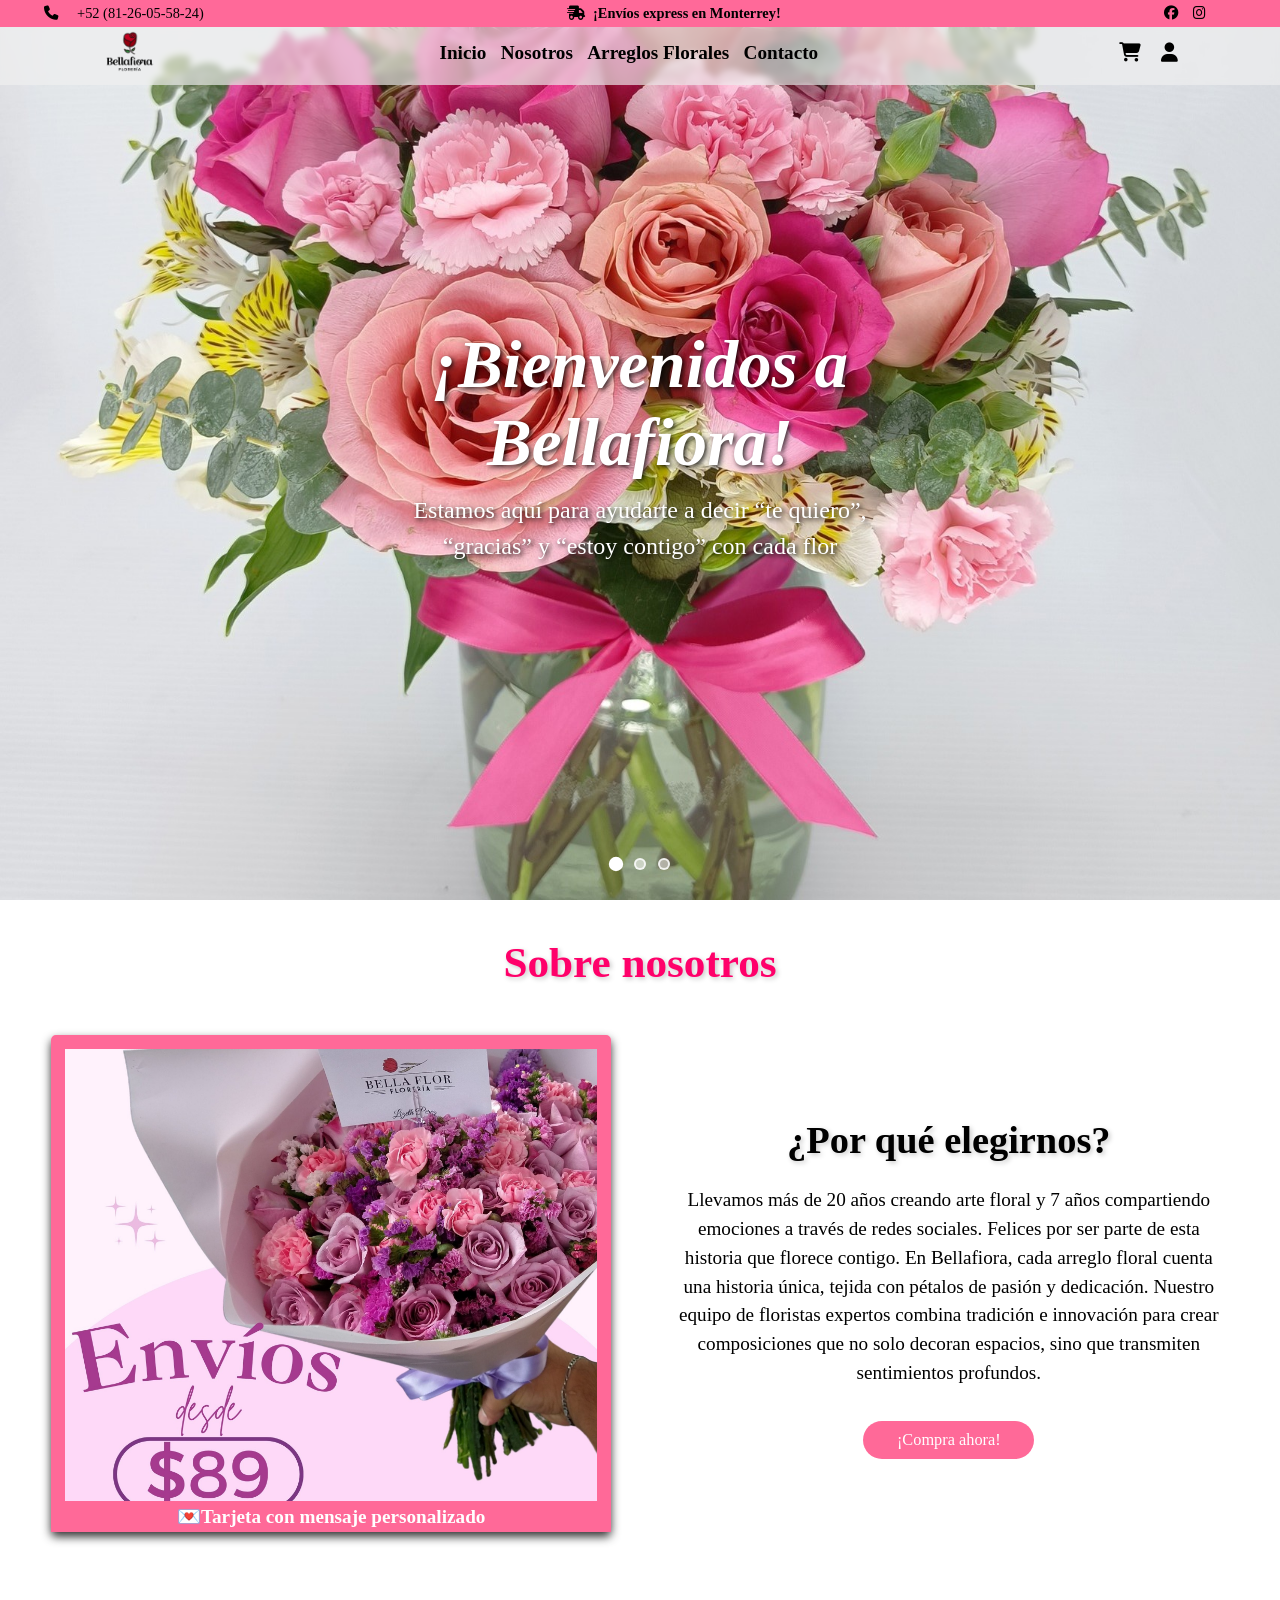
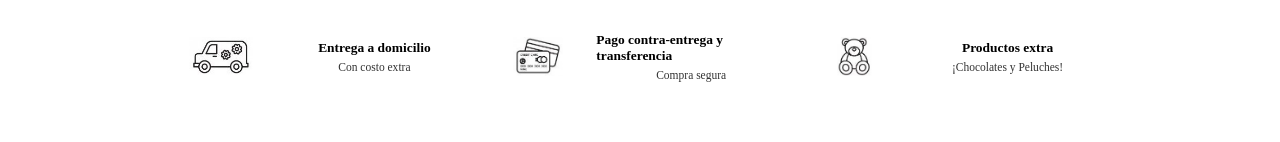
==== index.html @ 24b21fa8 "carrito.html y carritos.js y carrito.css" ====
<!DOCTYPE html>
<html lang="es">

<head>
  <meta charset="UTF-8">
  <meta name="viewport" content="width=device-width, initial-scale=1.0">
  <title>Bellafiora | Florería</title>
  <link rel="icon" type="image/svg+xml" href="Imágenes/Inicio/Bellafiora_logo.png">
  <!--LINK PARA FUENTE-->
  <link rel="stylesheet" href="https://cdnjs.cloudflare.com/ajax/libs/font-awesome/6.7.2/css/all.min.css">
  <!--LINK PARA ENLAZAR ARCHIVO CSS-->
  <link rel="stylesheet" href="CSS/inicio.css">
  <script src="JS/inicio.js" defer></script>
</head>

<!--CUERPO DE LA PÁGINA WEB-->

<body>

  <!--BANNER ANUNCIO-->

  <div class="banner">
    <div class="banner-content">
      <div class="content-info">
        <p>
          <i class="fa-solid fa-phone"></i>
          +52 (81-26-05-58-24)
        </p>
      </div>
      <p class="envio-express">
          <i class="fas fa-shipping-fast"></i>
          ¡Envíos express en Monterrey!
      </p>
      <div class="social-links">
        <a href="#" class="btn-social-link">
          <i class="fa-brands fa-facebook"></i>
        </a>
        <a href="#" class="btn-social-link">
          <i class="fa-brands fa-instagram"></i>
        </a>
      </div>
    </div>
  </div>

  <!-- MENÚ Y NAVEGACIÓN -->
  <header>

    <input type="checkbox" id="toggler">
    <label for="toggler" class="fas fa-bars"></label>

    <a href="#about" class="logofloreria"><img src="Imágenes/Inicio/Bellafiora_logo.png"></a>

    <nav class="navbar">
      <a href="#home">Inicio</a>
      <a href="#about">Nosotros</a>
       <!-- MENÚ CON SUBMENÚ -->
      <div class="dropdown">
      <a href="#Arreglos Florales" class="dropdown-btn">
      Arreglos Florales 
      </a>
      <div class="dropdown-content">
      <a href="#Ramos Florales">Ramos Florales </a>
      <a href="#Jarrones, Canastas y Cajas Florales">Jarrones, Canastas y Cajas Florales </a>
      <a href="#San Valentín">San Valentín</a>
      <a href="#Día de las madres">Día de las madres</a>
      <a href="#Ocasiones especiales">Ocasiones Especiales</a>
     </div>
     </div>
      <a href="#Contacto">Contacto</a>
    </nav>

    <!--ICONOS - CARRITO DE COMPRAS Y LOGIN-->
    <div class="icons">
      <a href="carrito.html" class="fas fa-shopping-cart"></a>
      <a href="#" class="fas fa-user"></a>
    </div>
  </header>

  <!--INICIO SECTION-->
  <section class="home" id="home">
      <!-- CARRUSEL INTERFAZ DE INICIO -->
  <div class="carousel-background">
    <div class="slide active">
      <img src="Imágenes/Inicio/Fondo 1.jpg" alt="Fondo 1 arreglos florales">
    </div>
    <div class="slide">
      <img src="Imágenes/Inicio/Fondo 2.jpg" alt="Fondo 2 arreglos florales">
    </div>
    <div class="slide">
      <img src="Imágenes/Inicio/Fondo 3.jpg" alt="Fondo 3 arreglos florales">
    </div>
  </div>

  <!-- INDICADORES -->
    <div class="carousel-indicators">
      <span class="indicator active" data-slide="0"></span>
      <span class="indicator" data-slide="1"></span>
      <span class="indicator" data-slide="2"></span>
    </div>
  </div>

    <div class="content">
      <h3><em>¡Bienvenidos a Bellafiora!</em></h3>
      <p>Estamos aquí para ayudarte a decir “te quiero”, “gracias” y “estoy contigo” con cada flor</p>
    </div>

  </section>

  <!--NOSOTROS SECTION-->
  <section class="about" id="about">

    <h1 class="heading"><span>Sobre nosotros</span></h1>

    <div class="row">

      <div class="imagen-container">
        <img src="Imágenes/Inicio/Ramo de flores.jpg">
        <h3>💌Tarjeta con mensaje personalizado</h3>
      </div>

      <div class="content">
        <h3>¿Por qué elegirnos?</h3>
        <p>Llevamos más de 20 años creando arte floral y 7 años compartiendo emociones a través de redes sociales.
        Felices por ser parte de esta historia que florece contigo. En Bellafiora, cada arreglo floral cuenta una historia única, tejida con pétalos de pasión y dedicación. 
        Nuestro equipo de floristas expertos combina tradición e innovación para crear composiciones que no solo decoran espacios, sino que transmiten sentimientos profundos.
        </p>
        <a href="#" class="btn">¡Compra ahora!</a>
      </div>

    </div>
  </section>

  <!--ICONOS - ENVÍO, PAGO Y PRODUCTOS EXTRA-->
  <section class="icons-container">

    <div class="icons">
      <img src="Imágenes/Inicio/icono 1.jpg" alt="Entrega a domicilio">
      <div class="content-info">
        <h3>Entrega a domicilio</h3>
        <span>Con costo extra</span>
      </div>
    </div>

    <div class="icons">
      <img src="Imágenes/Inicio/icono 2.jpg" alt="Pago contra-entrega y transferencia">
      <div class="content-info">
        <h3>Pago contra-entrega y transferencia</h3>
        <span>Compra segura</span>
      </div>
    </div>

    <div class="icons">
      <img src="Imágenes/Inicio/icono 3.jpg" alt="Productos extra">
      <div class="content-info">
        <h3>Productos extra</h3>
        <span>¡Chocolates y Peluches!</span>
      </div>
    </div>
  </section>

</body>

</html>
---- CSS/inicio.css ----
:root {
  /* ========== PALETA DE COLORES ========== */
  --rosa: #ff6998;
  --negro: hsl(0, 0%, 0%);
  --rosafuerte: #ff006a;
  --blanco: #ffffff;
  --gris-claro: #f0f0f0;
  --gris-oscuro: #333333;
  --gris-transparente: #f0f0f0a8;
  --rosa-banner: #ff6999;
  --sombra-suave: rgba(0, 0, 0, 0.215);
  --sombra-media: rgba(0, 0, 0, 0.795);
  --sombra-clara: rgba(0, 0, 0, 0.1);
  --blanco-transparente: rgba(255, 255, 255, 0.5);
  --blanco-transparente-80: rgba(255, 255, 255, 0.8);
}

/* ========== RESET Y CONFIGURACIONES GLOBALES ========== */
* {
  margin: 0;
  padding: 0;
  box-sizing: border-box;
  font-family: Cambria, Cochin, Georgia, Times, 'Times New Roman', serif;
  outline: none;
  border: none;
  text-decoration: none;
  transition: .2s linear;
}

html {
  font-size: 60%;
  scroll-behavior: smooth;
  scroll-padding-top: 6rem;
  overflow-x: hidden;
}

section {
  padding: 1rem 4%;
}

/* ========== HEADER Y NAVEGACIÓN ========== */
header {
  position: fixed;
  top: 0;
  left: 0;
  right: 0;
  background-color: var(--gris-transparente);
  backdrop-filter: blur(3px);
  padding: 1rem 8%;
  display: flex;
  align-items: center;
  justify-content: space-between;
  z-index: 1000;
  top: 20px;
  height: 65px;
}

.logofloreria img {
  height: 55px;
  display: block;
}

.navbar {
  display: flex;
  justify-content: center;
  align-items: center;
  gap: 1.5rem;
  flex: 1;
}

.navbar a {
  color: var(--negro);
  font-size: 2rem;
  font-weight: bold;
  transition: color 0.3s ease;
}

.navbar a:hover {
  color: var(--rosafuerte);
}

.icons {
  margin-left: 2rem;
  display: flex;
  gap: 2rem;
}

.icons a {
  color: var(--negro);
  font-size: 2rem;
  transition: color 0.3s ease;
}

.icons a:hover {
  color: var(--rosafuerte);
}

.fa-bars {
  display: none;
}

#toggler {
  display: none;
}

/* ========== SUBMENÚ - ARREGLOS FLORALES ========== */
.dropdown {
  position: relative;
  display: inline-block;
}

.dropdown-btn {
  display: flex;
  align-items: center;
  gap: 0.5rem;
}

.dropdown-content {
  position: absolute;
  top: 100%;
  left: 0;
  background-color: var(--gris-transparente);
  min-width: 220px;
  box-shadow: 0 8px 16px var(--sombra-clara);
  border-radius: 0.5rem;
  opacity: 0;
  visibility: hidden;
  transform: translateY(-10px);
  transition: all 0.3s ease;
  z-index: 1000;
}

.dropdown:hover .dropdown-content {
  opacity: 1;
  visibility: visible;
  transform: translateY(0);
}

.dropdown-content a {
  display: block;
  padding: 1.2rem 1.5rem;
  color: var(--negro);
  font-size: 1.6rem;
  border-bottom: 1px solid var(--gris-transparente);
  backdrop-filter: blur(3px);
  transition: all 0.3s ease;
}

.dropdown-content a:last-child {
  border-bottom: none;
}

.dropdown-content a:hover {
  background: var(--rosa);
  color: var(--blanco);
  padding-left: 2rem;
}

/* ========== BANNER SUPERIOR ========== */
.banner {
  position: fixed;
  top: 0;
  left: 0;
  width: 100%;
  z-index: 1010;
  background: var(--rosa-banner);
  padding: 5px 0;
  margin-bottom: 1rem;
}

.banner-content {
  padding: 0 3%;
  display: flex;
  align-items: center;
  justify-content: space-between;
}

.content-info {
  display: flex;
  align-items: center;
  gap: 2rem;
  flex: 1;
}

.content-info p {
  display: flex;
  align-items: center;
  gap: 2rem;
  font-size: 1.5rem;
  color: var(--negro);
  padding-left: 3%;
}

.content-info p i {
  color: var(--negro);
}

.envio-express {
  font-weight: bold;
  color: var(--negro);
  font-size: 1.5rem;
  display: flex;
  align-items: center;
  gap: 0.8rem;
  flex: 5;
  justify-content: center;
  padding-right: 3%;
}

.envio-express i {
  color: var(--negro) !important;
  font-size: 1.5rem;
}

.social-links {
  display: flex;
  align-items: center;
  gap: 1.5rem;
  padding-right: 3%;
}

.social-links a {
  color: var(--negro);
}

.social-links a i {
  font-size: 1.5rem;
  color: var(--negro);
}

/* ========== SECCIÓN HOME/CARRUSEL ========== */
.home {
  position: relative;
  display: flex;
  align-items: center;
  justify-content: center;
  text-align: center;
  min-height: 100vh;
}

.carousel-background {
  position: absolute;
  top: 0;
  left: 0;
  width: 100%;
  height: 100%;
  z-index: -1;
  overflow: hidden;
}

.slide {
  position: absolute;
  top: 0;
  left: 0;
  width: 100%;
  height: 100%;
  opacity: 0;
  transition: opacity 1s ease-in-out;
}

.slide.active {
  opacity: 1;
}

.slide img {
  width: 100%;
  height: 100%;
  object-fit: cover;
}

.home .content {
  max-width: 50rem;
  position: relative;
  z-index: 1;
}

.content h3 {
  font-size: 7rem;
  color: var(--blanco);
  text-shadow: 2px 2px 5px var(--sombra-media);
}

.content span {
  font-size: 3rem;
  color: var(--rosa);
  padding: 1rem 0;
  line-height: 3.5;
  text-align: center;
}

.content p {
  font-size: 2.5rem;
  color: var(--blanco);
  text-shadow: 2px 2px 5px var(--negro);
  padding: 1rem 0;
  line-height: 1.5;
  text-align: center;
}

/* INDICADORES DEL CARRUSEL */
.carousel-indicators {
  position: absolute;
  bottom: 30px;
  left: 50%;
  transform: translateX(-50%);
  display: flex;
  gap: 12px;
  z-index: 10;
}

.indicator {
  width: 12px;
  height: 12px;
  border-radius: 50%;
  background: var(--blanco-transparente);
  border: 2px solid var(--blanco-transparente-80);
  cursor: pointer;
  transition: all 0.3s ease;
}

.indicator.active {
  background: var(--blanco);
  border-color: var(--blanco);
  transform: scale(1.2);
}

.indicator:hover {
  background: var(--blanco-transparente-80);
  transform: scale(1.1);
}

/* ========== SECCIÓN NOSOTROS ========== */
.heading {
  text-align: center;
  padding: 1rem;
  margin: 2rem 0;
}

.heading span {
  font-size: 4.5rem;
  color: var(--rosafuerte);
  text-shadow: 2px 2px 5px var(--sombra-suave);
}

.about .row {
  display: flex;
  align-items: center;
  gap: 2rem;
  flex-wrap: wrap;
  padding: 2rem 0;
  padding-bottom: 3rem;
}

.about .row .imagen-container {
  flex: 1 1 40rem;
  position: relative;
  max-width: 600px;
  margin-right: 4rem;
}

.about .row .imagen-container img {
  max-width: 100%;
  width: 100%;
  border: 1.5rem solid var(--rosa);
  border-radius: 0.5rem;
  box-shadow: 0 .5rem 1rem var(--gris-oscuro);
  object-fit: cover;
  display: block;
}

.about .row .imagen-container h3 {
  position: absolute;
  bottom: 0;
  left: 0;
  width: 100%;
  background: var(--rosa);
  text-align: center;
  padding: 0.4rem 1rem;
  font-size: 2rem;
  mix-blend-mode: none;
  color: var(--blanco);
}

.about .row .content {
  flex: 1 1 40rem;
  display: flex;
  flex-direction: column;
  justify-content: flex-start;
  align-items: center;
  gap: 1.5rem;
  padding-top: 1rem;
}

.about .row .content h3 {
  font-size: 4rem;
  font-weight: bold;
  color: var(--negro);
  text-shadow: 2px 2px 5px var(--sombra-suave);
  text-align: center;
}

.about .row .content p {
  font-size: 2rem;
  text-align: center;
  line-height: 1.5;
  color: var(--negro);
  text-shadow: none;
}

/* ========== ICONS/CARACTERÍSTICAS ========== */
.icons-container {
  background: var(--blanco);
  display: flex;
  flex-wrap: wrap;
  gap: 0.5rem;
  padding-top: 5rem;
  padding-bottom: 5rem;
  justify-content: center;
}

.icons-container .icons {
  background: var(--blanco);
  border: 0.5rem solid var(--blanco);
  padding: 1rem;
  display: flex;
  align-items: center;
  flex: 1 1 18rem;
  max-width: 300px;
}

.icons-container .icons img {
  height: 4rem;
  margin-right: 1.5rem;
}

.icons-container .icons .content-info {
  display: flex;
  flex-direction: column;
  gap: 0.2rem;
}

.icons-container .icons h3 {
  color: var(--negro);
  padding-bottom: .3rem;
  font-size: 1.4rem;
}

.icons-container .icons span {
  color: var(--gris-oscuro);
  font-size: 1.2rem;
}

/* ========== COMPONENTES REUTILIZABLES ========== */
.btn {
  display: inline-block;
  margin-top: 1rem;
  border-radius: 5rem;
  background: var(--rosa);
  color: var(--blanco);
  padding: .9rem 3.5rem;
  cursor: pointer;
  font-size: 1.7rem;
}

.btn:hover {
  background: var(--rosafuerte);
  color: var(--blanco);
}

/* ========== MEDIA QUERIES - RESPONSIVE ========== */
@media (max-width: 1060px) {
  /* ========== HEADER & NAVEGACIÓN ========== */
  .fa-bars {
    display: block;
    color: var(--negro);
    margin-right: auto;
    font-size: 2rem;
  }

  .logofloreria {
    margin-right: auto;
    padding-left: 10%;
  }

  .navbar {
    position: absolute;
    top: 100%;
    left: 0;
    right: 0;
    background: var(--gris-claro);
    flex-direction: column;
    align-items: flex-start;
    clip-path: polygon(0 0, 100% 0, 100% 0, 0 0);
    transition: clip-path 0.3s ease-in-out;
    z-index: 100;
    padding: 2rem;
    display: none;
  }

  #toggler:checked~.navbar {
    display: flex;
    clip-path: polygon(0 0, 100% 0, 100% 100%, 0 100%);
  }

  .navbar a {
    display: block;
    width: 100%;
    padding: 1.2rem;
    background: var(--blanco);
    margin-bottom: 0.5rem;
    border-radius: 0.5rem;
  }

  /* ========== BANNER ========== */
  .banner-content {
    display: flex;
    justify-content: space-between;
    align-items: center;
    flex-wrap: wrap;
    gap: 5px;
    text-align: center;
    padding: 0 2%;
  }

  .content-info {
    display: flex;
    align-items: center;
    justify-content: flex-start;
    order: 1;
    flex: 1;
    white-space: nowrap;
  }

  .content-info p {
    font-size: 1rem !important;
  }

  .content-info i {
    font-size: 1.5rem !important;
  }

  .envio-express {
    display: flex;
    align-items: center;
    justify-content: center;
    order: 2;
    flex: 1;
    text-align: center;
    padding-left: 5%;
    font-size: 1rem;
  }

  .social-links {
    display: flex;
    align-items: center;
    justify-content: flex-end;
    order: 3;
    flex: 1;
    font-size: 1rem;
  }

  /* ========== SECCIONES DE CONTENIDO ========== */
  .heading span {
    font-size: 2.5rem;
  }

  /* HOME - CARRUSEL */
  .home .content h3 {
    font-size: 5rem;
  }

  .home .content p {
    font-size: 2rem;
  }

  .carousel-indicators {
    bottom: 20px;
  }

  .indicator {
    width: 10px;
    height: 10px;
  }

  /* NOSOTROS SECTION */
  .about .row .content {
    margin-top: 2.5rem;
  }

  .about .row .content h3 {
    font-size: 2.8rem !important;
    text-align: center;
    margin-bottom: 1rem;
  }

  .about .row .content p {
    font-size: 1.6rem !important;
    text-align: center;
    line-height: 1.4;
    padding: 0 1rem;
  }

  .about .row .content .btn {
    align-self: center;
    font-size: 1.4rem;
    padding: 0.7rem 2.5rem;
  }

  .about .row .imagen-container {
    max-width: 400px;
    margin: 0 auto 2rem auto;
    width: 85%;
  }

  .about .row .imagen-container img {
    border: 0.9rem solid var(--rosa);
    max-height: 400px;
    object-fit: contain;
  }

  .about .row .imagen-container h3 {
    font-size: 1.6rem;
    padding: 0.3rem 0.8rem;
  }

  /* ========== SUBMENÚ - ARREGLOS FLORALES ========== */
  .dropdown {
    width: 100%;
  }

  .dropdown-btn {
    width: 100%;
    justify-content: space-between;
    padding: 1.2rem;
    background: var(--blanco);
    margin-bottom: 0.5rem;
    border-radius: 0.5rem;
  }

  .dropdown-content {
    position: static;
    opacity: 1;
    visibility: visible;
    transform: none;
    box-shadow: none;
    background: transparent;
    width: 100%;
    display: none;
  }

  .dropdown.active .dropdown-content {
    display: block;
  }

  .dropdown-content a {
    background: var(--gris-claro);
    margin-bottom: 0.3rem;
    border-radius: 0.3rem;
    padding: 1rem 1.5rem;
    display: block;
  }

  /* ========== ICONS CONTAINER RESPONSIVE ========== */
  .icons-container {
    padding-top: 3rem;
    padding-bottom: 3rem;
    gap: 1rem;
    align-items: center;
  }

  .icons-container .icons {
    flex: 1 1 100%;
    padding: 1rem;
  }

  .icons-container .icons img {
    height: 4rem;
    margin-right: 1.5rem;
  }

  .icons-container .icons h3 {
    font-size: 1.5rem;
  }

  .icons-container .icons span {
    font-size: 1.3rem;
  }
}
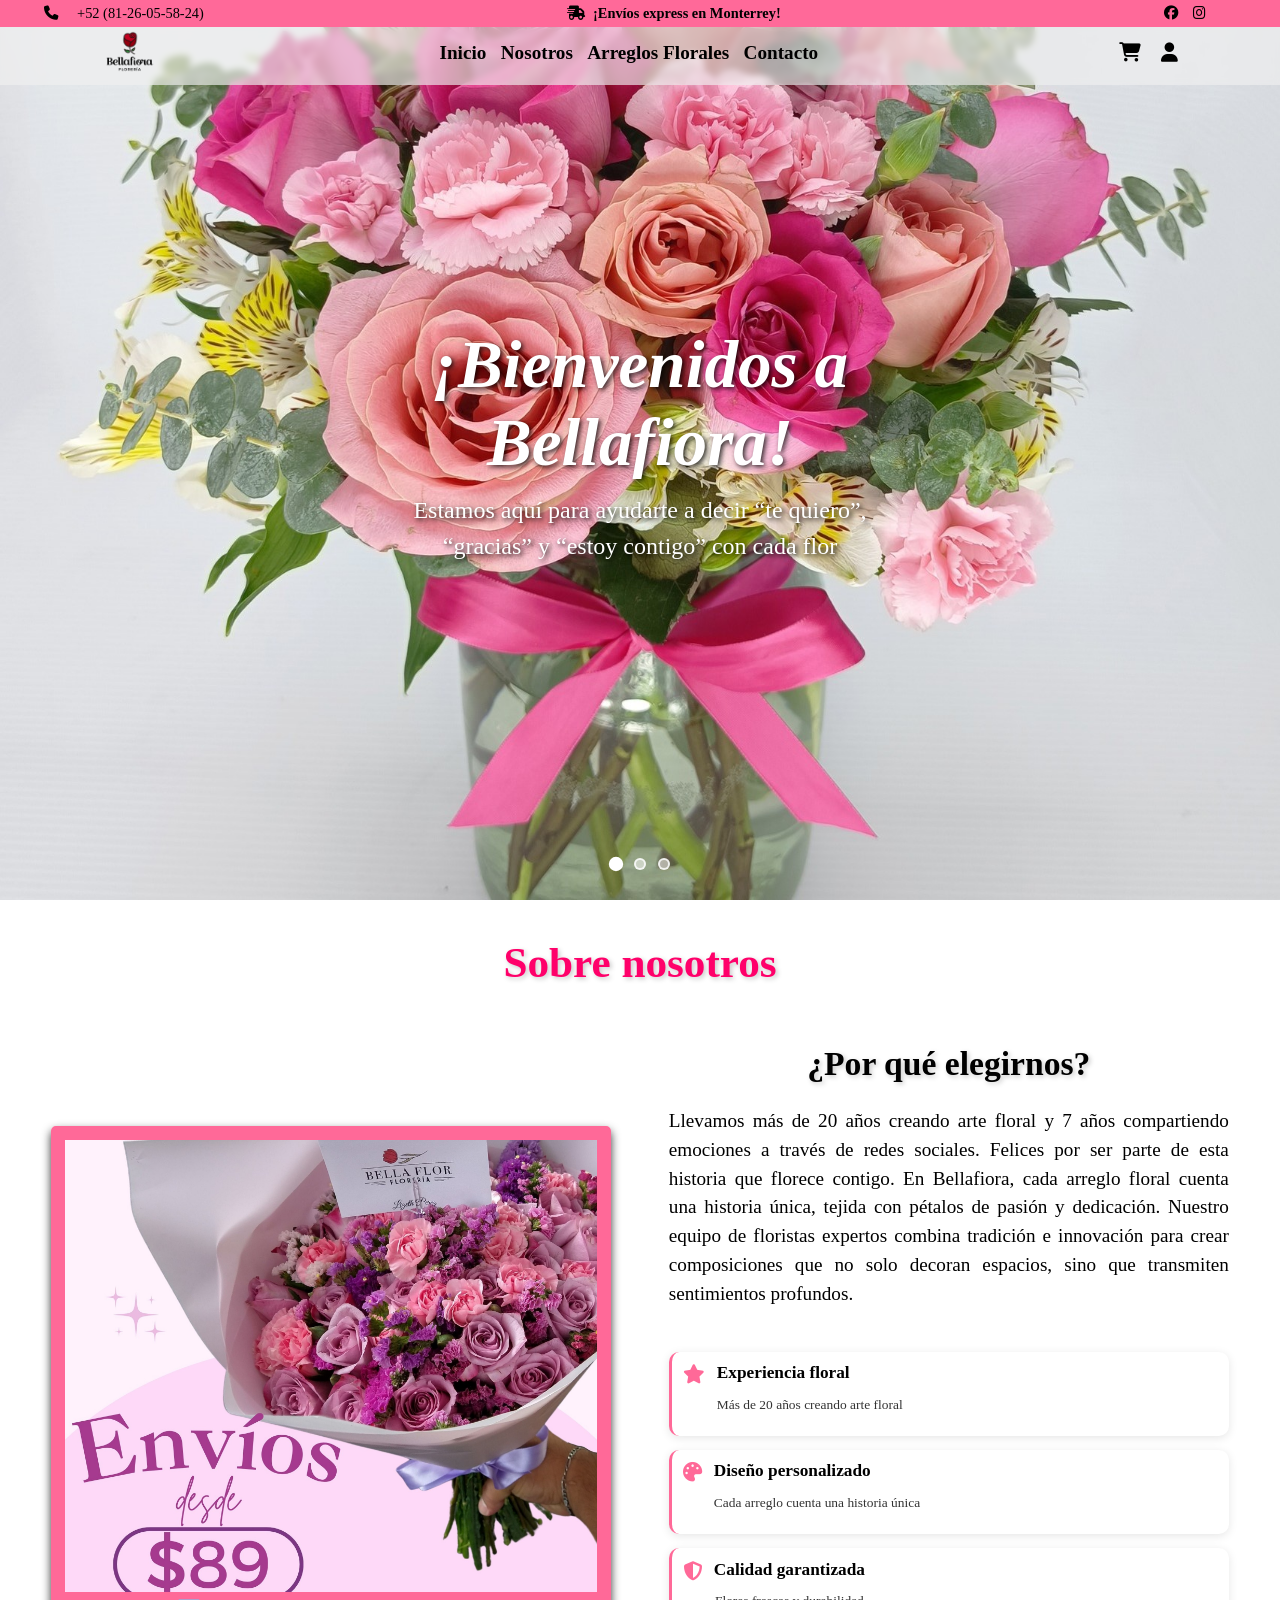
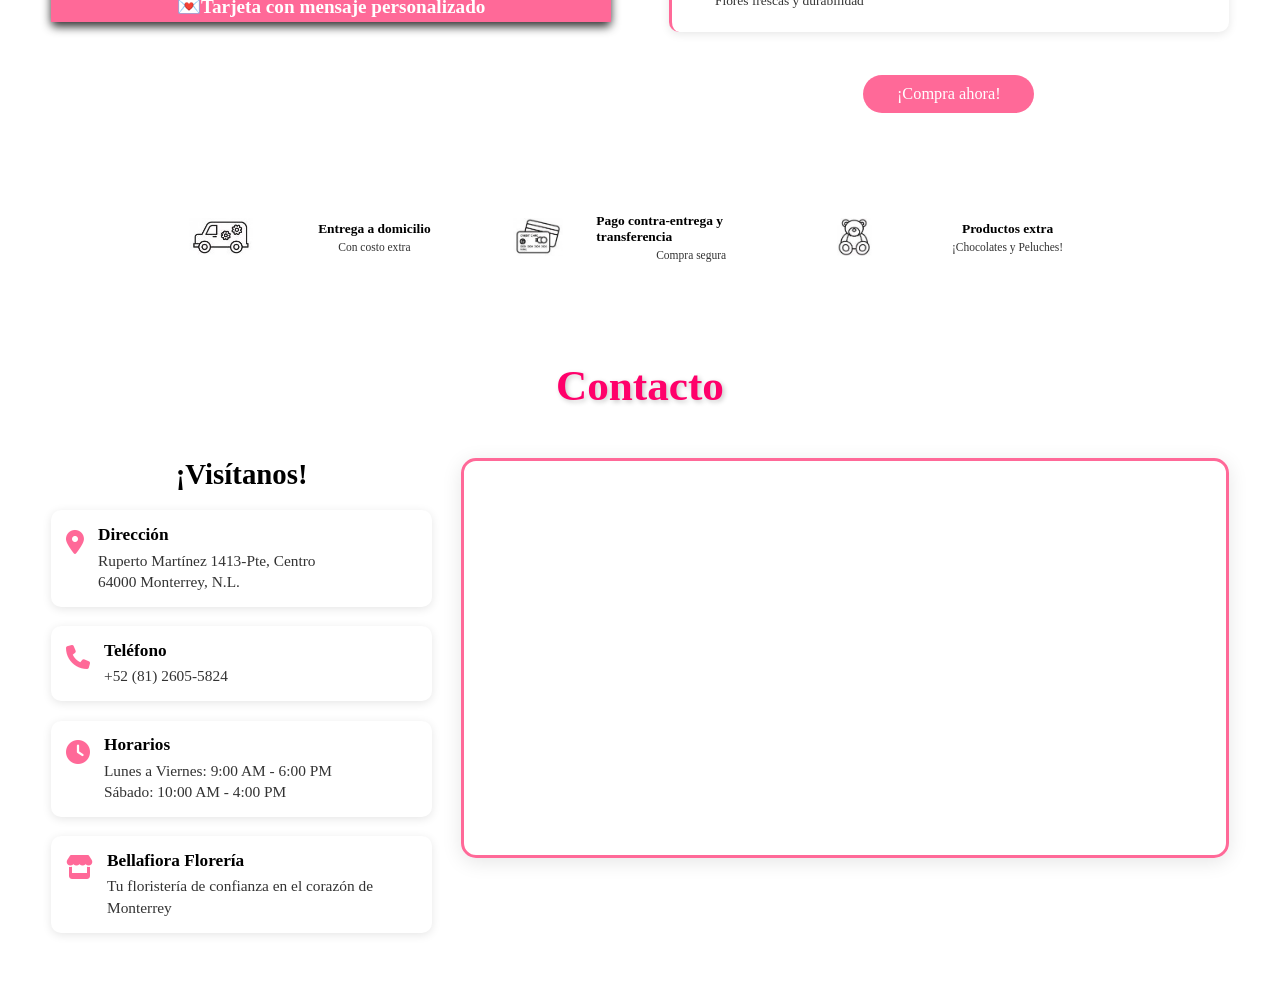
==== commit 421ceefb: "Modificación de la interfaz Inicio" ====
--- a/index.html
+++ b/index.html
@@ -53,11 +53,10 @@
     <nav class="navbar">
       <a href="#home">Inicio</a>
       <a href="#about">Nosotros</a>
+      
        <!-- MENÚ CON SUBMENÚ -->
       <div class="dropdown">
-      <a href="#Arreglos Florales" class="dropdown-btn">
-      Arreglos Florales 
-      </a>
+      <a href="catalogo.html" class="dropdown-btn">Arreglos Florales</a>
       <div class="dropdown-content">
       <a href="#Ramos Florales">Ramos Florales </a>
       <a href="#Jarrones, Canastas y Cajas Florales">Jarrones, Canastas y Cajas Florales </a>
@@ -124,6 +123,33 @@
         Felices por ser parte de esta historia que florece contigo. En Bellafiora, cada arreglo floral cuenta una historia única, tejida con pétalos de pasión y dedicación. 
         Nuestro equipo de floristas expertos combina tradición e innovación para crear composiciones que no solo decoran espacios, sino que transmiten sentimientos profundos.
         </p>
+
+ <div class="features-list">
+    <div class="feature-item">
+      <i class="fas fa-star"></i>
+      <div class="feature-text">
+        <strong>Experiencia floral</strong>
+        <span>Más de 20 años creando arte floral</span>
+      </div>
+    </div>
+    
+    <div class="feature-item">
+      <i class="fas fa-palette"></i>
+      <div class="feature-text">
+        <strong>Diseño personalizado</strong>
+        <span>Cada arreglo cuenta una historia única</span>
+      </div>
+    </div>
+    
+    <div class="feature-item">
+      <i class="fas fa-shield-alt"></i>
+      <div class="feature-text">
+        <strong>Calidad garantizada</strong>
+        <span>Flores frescas y durabilidad</span>
+      </div>
+    </div>
+  </div>
+
         <a href="#" class="btn">¡Compra ahora!</a>
       </div>
 
@@ -158,6 +184,65 @@
     </div>
   </section>
 
+<!-- CONTACTO SECTION -->
+<section class="contact" id="Contacto">
+  <h1 class="heading"><span>Contacto</span></h1>
+
+  <div class="row">
+    
+    <!-- INFO DE CONTACTO -->
+    <div class="contact-info">
+      <h3>¡Visítanos!</h3>
+      <div class="info-item">
+        <i class="fas fa-map-marker-alt"></i>
+        <div>
+          <strong>Dirección</strong>
+          <p>Ruperto Martínez 1413-Pte, Centro<br>64000 Monterrey, N.L.</p>
+        </div>
+      </div>
+      
+      <div class="info-item">
+        <i class="fas fa-phone"></i>
+        <div>
+          <strong>Teléfono</strong>
+          <p>+52 (81) 2605-5824</p>
+        </div>
+      </div>
+      
+      <div class="info-item">
+        <i class="fas fa-clock"></i>
+        <div>
+          <strong>Horarios</strong>
+          <p>Lunes a Viernes: 9:00 AM - 6:00 PM<br>
+             Sábado: 10:00 AM - 4:00 PM</p>
+        </div>
+      </div>
+
+      <div class="info-item">
+        <i class="fas fa-store"></i>
+        <div>
+          <strong>Bellafiora Florería</strong>
+          <p>Tu floristería de confianza en el corazón de Monterrey</p>
+        </div>
+      </div>
+    </div>
+
+    <!-- MAPA GOOGLE MAPS -->
+    <div class="map-container">
+      <iframe 
+        src="https://www.google.com/maps/embed?pb=!1m18!1m12!1m3!1d3594.347476052902!2d-100.3221659243217!3d25.67283197718404!2m3!1f0!2f0!3f0!3m2!1i1024!2i768!4f13.1!3m3!1m2!1s0x8662bdf7c2c27c67%3A0x1a3924e90b13f0f8!2sBellafiora%20Florer%C3%ADa!5e0!3m2!1ses!2smx!4v1700000000000!5m2!1ses!2smx" 
+        width="100%" 
+        height="100%" 
+        style="border:0;" 
+        allowfullscreen="" 
+        loading="lazy" 
+        referrerpolicy="no-referrer-when-downgrade">
+      </iframe>
+    </div>
+
+  </div>
+</section>
+  
 </body>
 
 </html>
--- a/CSS/inicio.css
+++ b/CSS/inicio.css
@@ -329,7 +329,7 @@
   transform: scale(1.1);
 }
 
-/* ========== SECCIÓN NOSOTROS ========== */
+/* ========== SECCIÓN NOSOTROS ACTUALIZADA ========== */
 .heading {
   text-align: center;
   padding: 1rem;
@@ -392,7 +392,7 @@
 }
 
 .about .row .content h3 {
-  font-size: 4rem;
+  font-size: 3.5rem;
   font-weight: bold;
   color: var(--negro);
   text-shadow: 2px 2px 5px var(--sombra-suave);
@@ -401,10 +401,60 @@
 
 .about .row .content p {
   font-size: 2rem;
-  text-align: center;
+  text-align: justify;
   line-height: 1.5;
   color: var(--negro);
   text-shadow: none;
+}
+
+/* ========== LISTA DE CARACTERÍSTICAS ========== */
+.features-list {
+  display: flex;
+  flex-direction: column;
+  gap: 1.5rem;
+  margin: 2rem 0;
+  width: 100%;
+}
+
+.feature-item {
+  display: flex;
+  align-items: flex-start;
+  gap: 1.2rem;
+  padding: 1.2rem;
+  background: var(--blanco);
+  border-radius: 10px;
+  box-shadow: 0 2px 10px var(--sombra-clara);
+  border-left: 3px solid var(--rosa);
+  transition: transform 0.2s ease;
+}
+
+.feature-item:hover {
+  transform: translateY(-2px);
+}
+
+.feature-item i {
+  font-size: 2rem;
+  color: var(--rosa);
+  margin-top: 0.2rem;
+  flex-shrink: 0;
+}
+
+.feature-text {
+  display: flex;
+  flex-direction: column;
+  gap: 0.3rem;
+}
+
+.feature-text strong {
+  font-size: 1.8rem;
+  color: var(--negro);
+  font-weight: 600;
+}
+
+.feature-text span {
+  font-size: 1.4rem;
+  color: var(--gris-oscuro);
+  line-height: 1.4;
 }
 
 /* ========== ICONS/CARACTERÍSTICAS ========== */
@@ -448,6 +498,69 @@
 .icons-container .icons span {
   color: var(--gris-oscuro);
   font-size: 1.2rem;
+}
+
+/* ========== SECCIÓN CONTACTO ========== */
+.contact .row {
+  display: flex;
+  gap: 3rem;
+  flex-wrap: wrap;
+  padding: 2rem 0;
+}
+
+/* INFO DE CONTACTO */
+.contact-info {
+  flex: 1;
+  min-width: 300px;
+}
+
+.contact-info h3 {
+  font-size: 3rem;
+  color: var(--negro);
+  margin-bottom: 2rem;
+  text-align: center;
+}
+
+.info-item {
+  display: flex;
+  align-items: flex-start;
+  gap: 1.5rem;
+  margin-bottom: 2rem;
+  padding: 1.5rem;
+  background: var(--blanco);
+  border-radius: 10px;
+  box-shadow: 0 2px 10px var(--sombra-clara);
+}
+
+.info-item i {
+  font-size: 2.5rem;
+  color: var(--rosa);
+  margin-top: 0.5rem;
+}
+
+.info-item strong {
+  font-size: 1.8rem;
+  color: var(--negro);
+  display: block;
+  margin-bottom: 0.5rem;
+}
+
+.info-item p {
+  font-size: 1.6rem;
+  color: var(--gris-oscuro);
+  line-height: 1.4;
+  margin: 0;
+}
+
+/* CONTENEDOR DEL MAPA */
+.map-container {
+  flex: 2;
+  min-width: 300px;
+  height: 400px;
+  border-radius: 15px;
+  overflow: hidden;
+  box-shadow: 0 4px 20px var(--sombra-clara);
+  border: 3px solid var(--rosa);
 }
 
 /* ========== COMPONENTES REUTILIZABLES ========== */
@@ -595,7 +708,7 @@
 
   .about .row .content p {
     font-size: 1.6rem !important;
-    text-align: center;
+    text-align: justify;
     line-height: 1.4;
     padding: 0 1rem;
   }
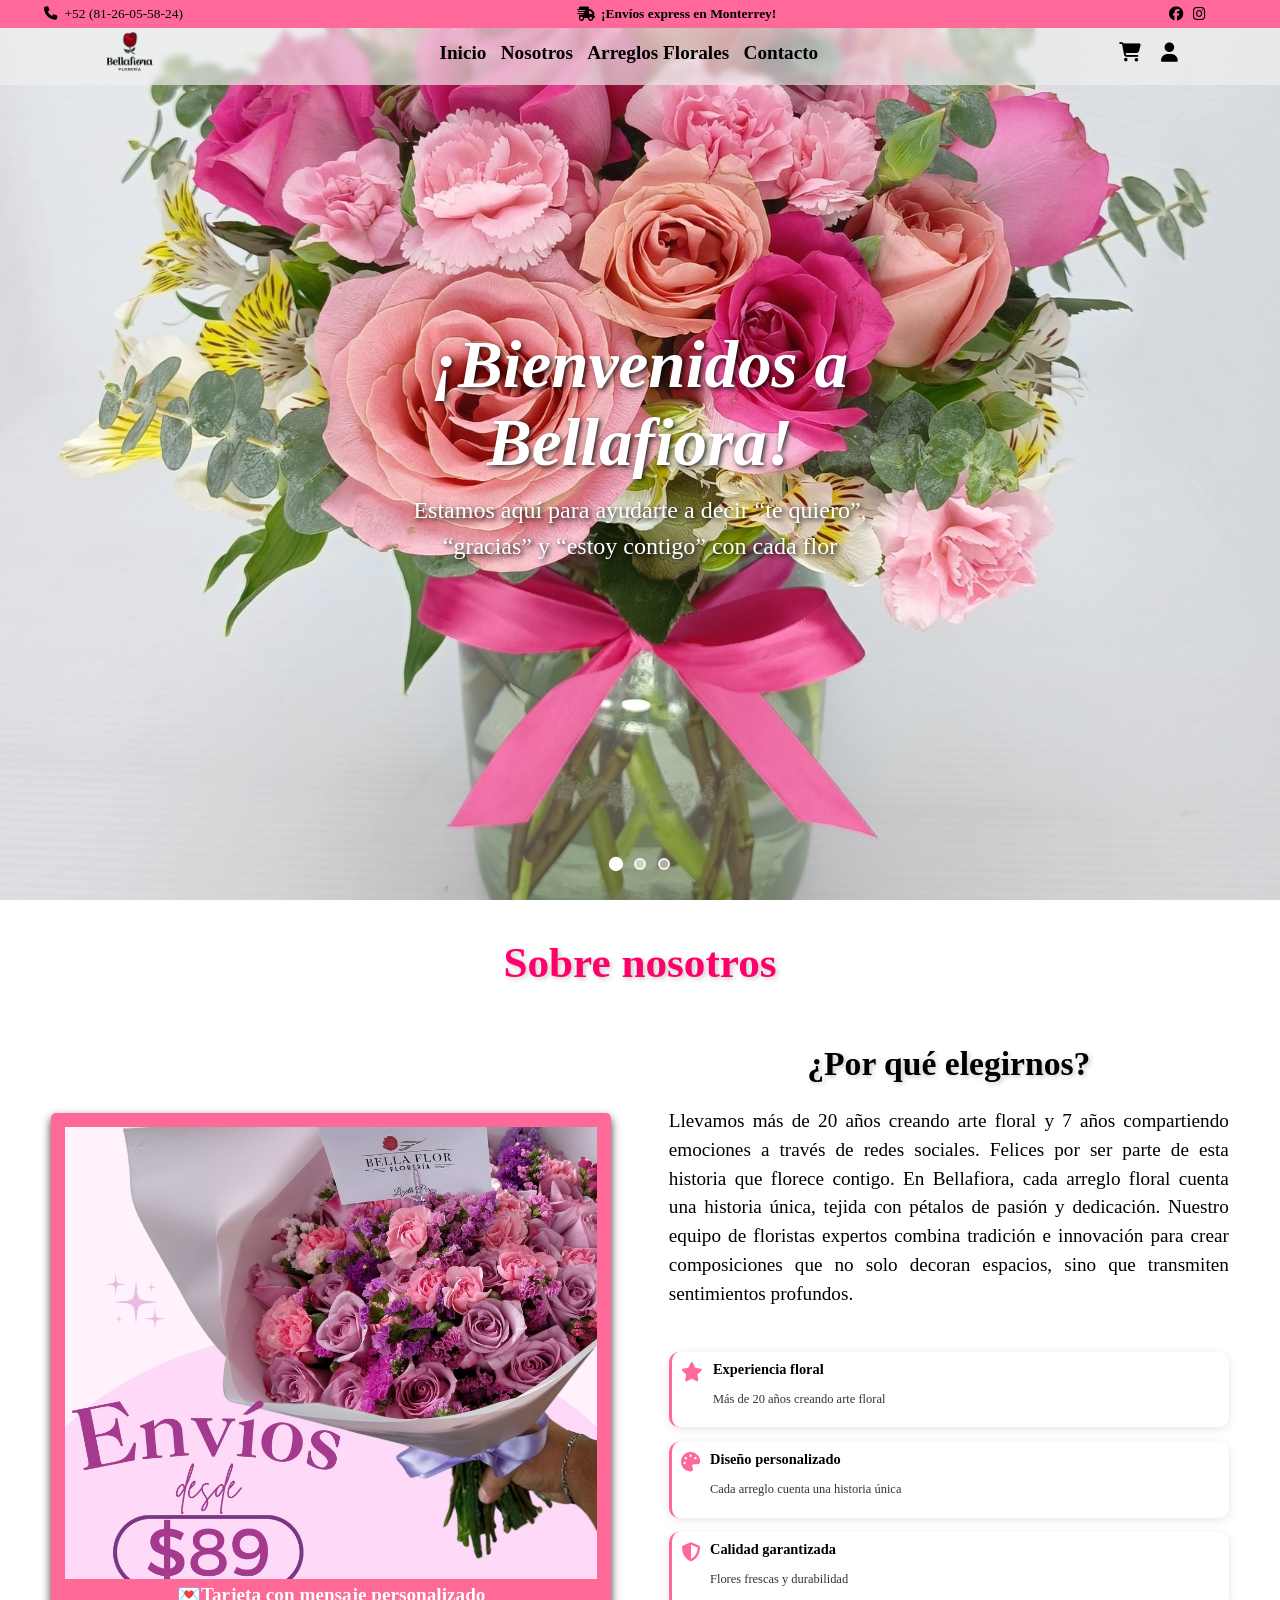
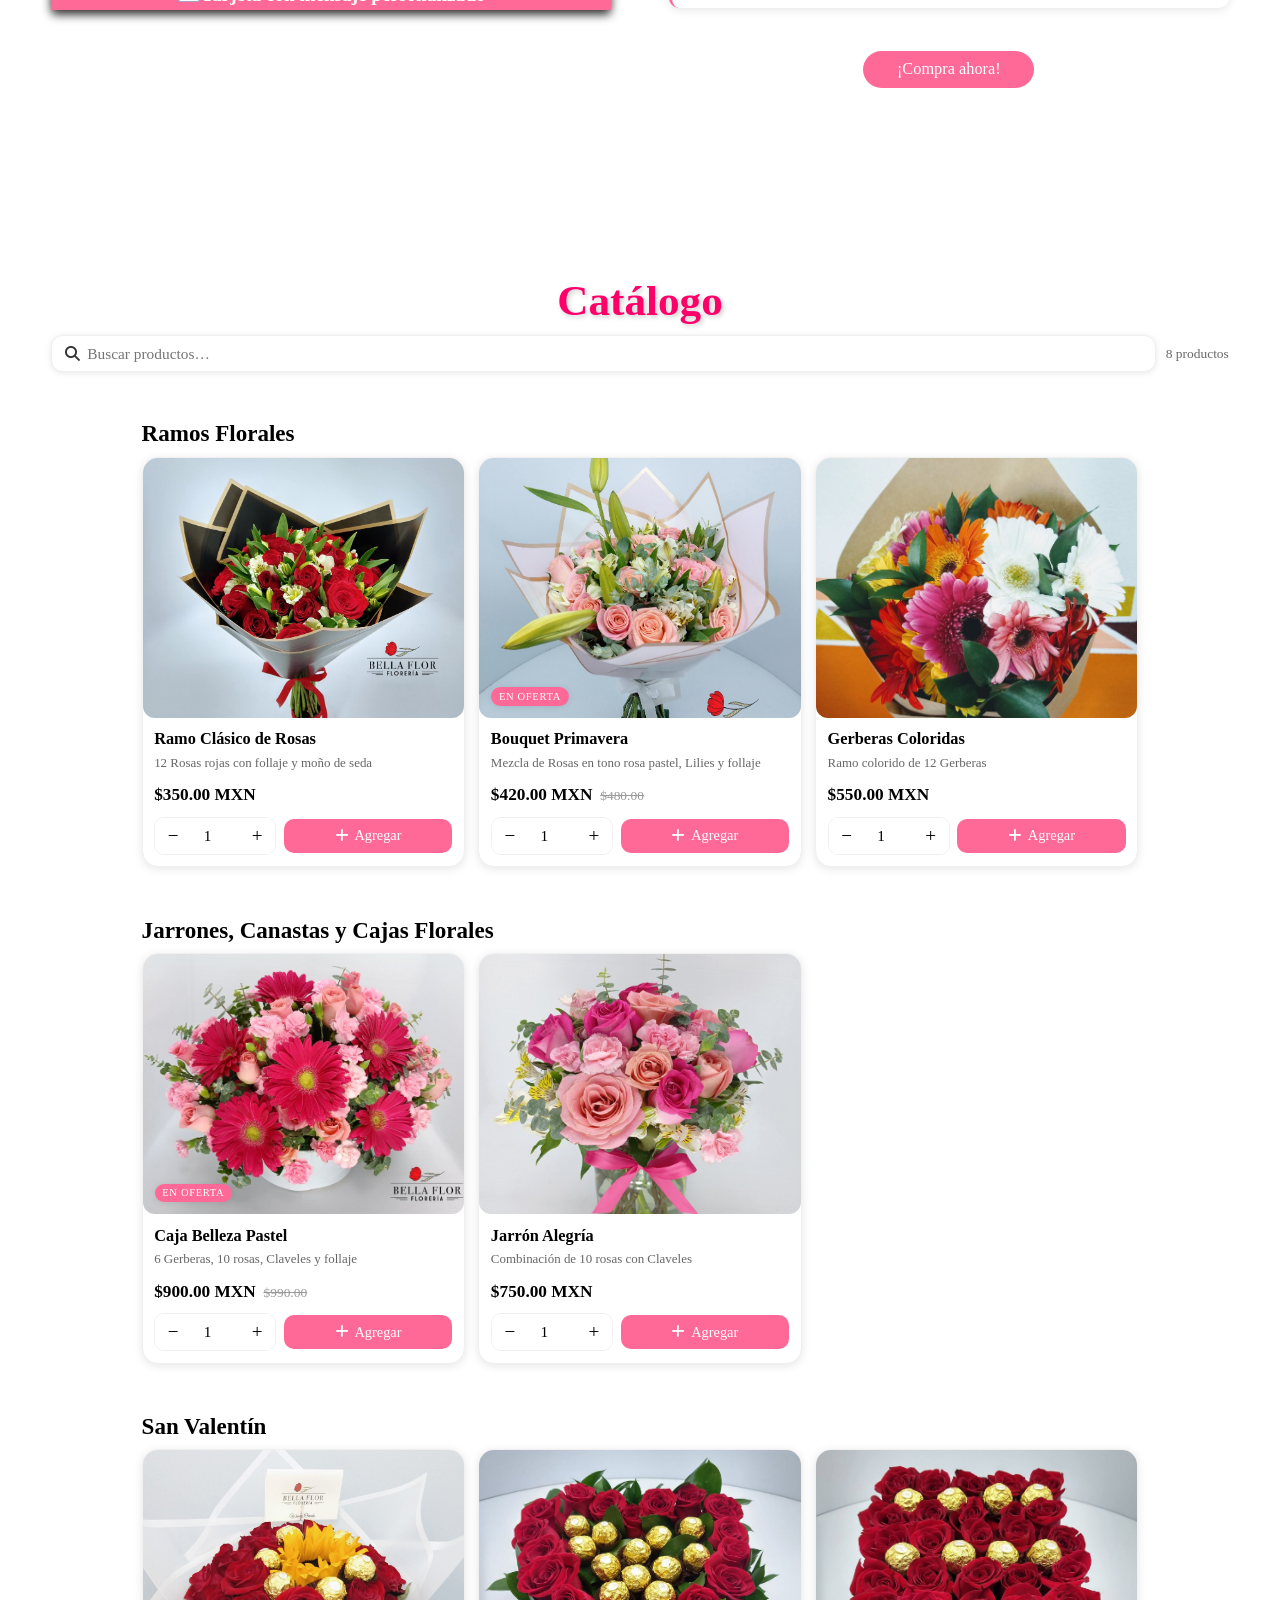
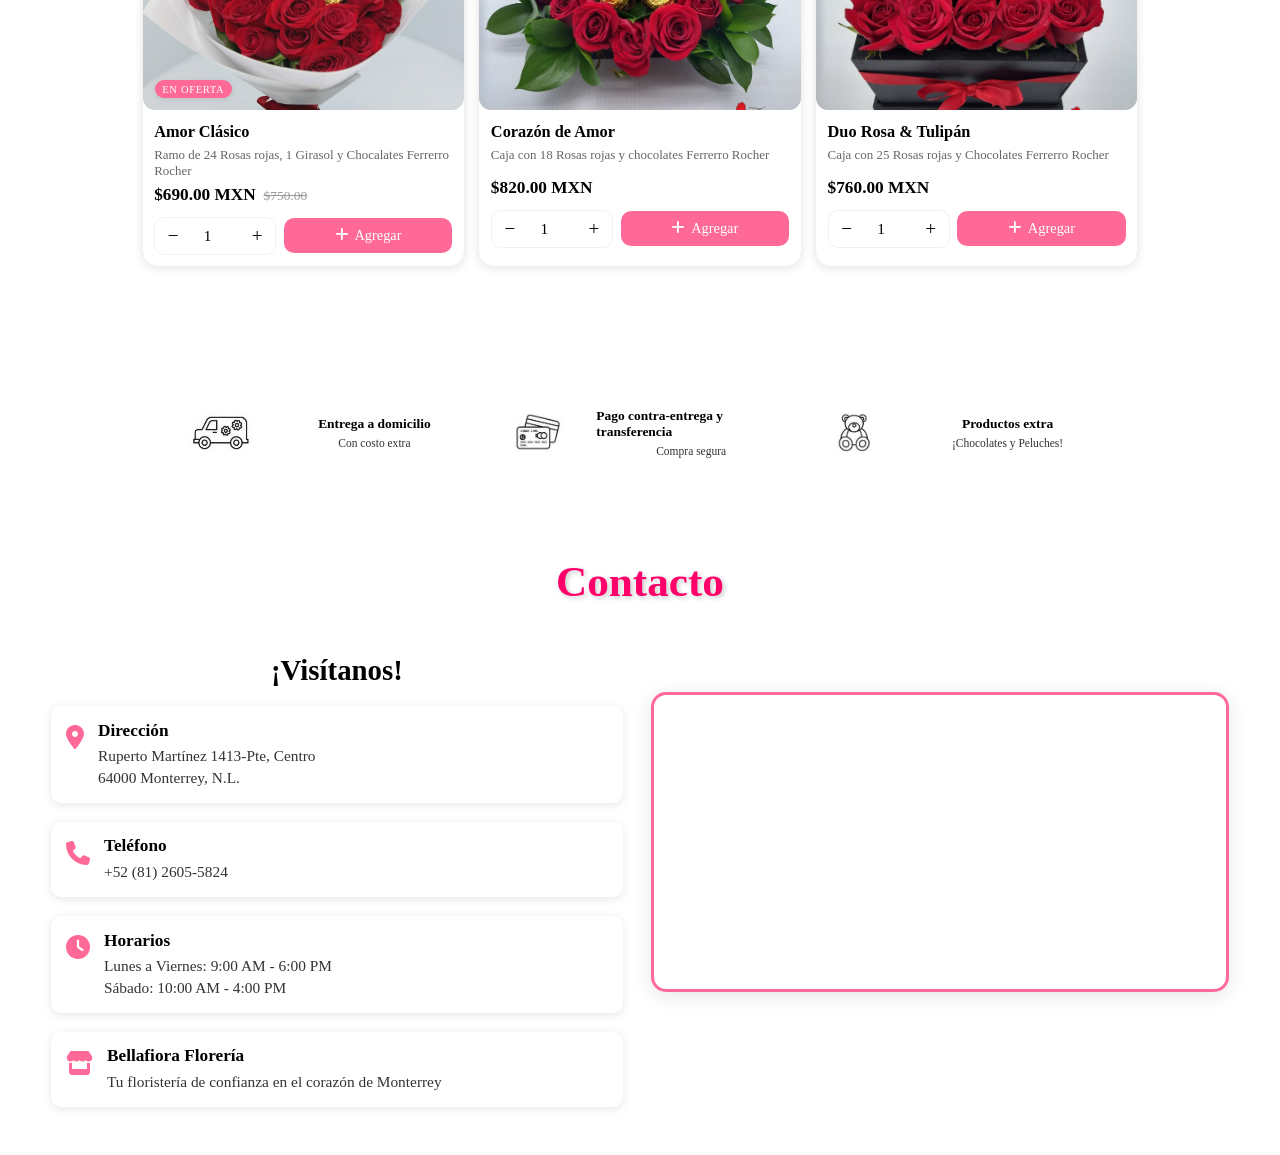
==== commit dc443a58: "Modificación en todo" ====
--- a/index.html
+++ b/index.html
@@ -1,122 +1,96 @@
 <!DOCTYPE html>
 <html lang="es">
-
 <head>
   <meta charset="UTF-8">
   <meta name="viewport" content="width=device-width, initial-scale=1.0">
   <title>Bellafiora | Florería</title>
   <link rel="icon" type="image/svg+xml" href="Imágenes/Inicio/Bellafiora_logo.png">
-  <!--LINK PARA FUENTE-->
   <link rel="stylesheet" href="https://cdnjs.cloudflare.com/ajax/libs/font-awesome/6.7.2/css/all.min.css">
-  <!--LINK PARA ENLAZAR ARCHIVO CSS-->
+  <!-- CSS combinados -->
   <link rel="stylesheet" href="CSS/inicio.css">
+  <link rel="stylesheet" href="CSS/catalago.css">
+  <!-- JS combinados -->
   <script src="JS/inicio.js" defer></script>
+  <script src="JS/catalogo.js" defer></script>
 </head>
-
-<!--CUERPO DE LA PÁGINA WEB-->
-
+<body class="inicio">
 <body>
-
-  <!--BANNER ANUNCIO-->
-
+  <!-- BANNER SUPERIOR -->
   <div class="banner">
     <div class="banner-content">
       <div class="content-info">
-        <p>
-          <i class="fa-solid fa-phone"></i>
-          +52 (81-26-05-58-24)
-        </p>
-      </div>
-      <p class="envio-express">
-          <i class="fas fa-shipping-fast"></i>
-          ¡Envíos express en Monterrey!
-      </p>
+        <p><i class="fa-solid fa-phone"></i> +52 (81-26-05-58-24)</p>
+      </div>
+      <p class="envio-express"><i class="fas fa-shipping-fast"></i> ¡Envíos express en Monterrey!</p>
       <div class="social-links">
-        <a href="#" class="btn-social-link">
-          <i class="fa-brands fa-facebook"></i>
-        </a>
-        <a href="#" class="btn-social-link">
-          <i class="fa-brands fa-instagram"></i>
-        </a>
+        <a href="#" class="btn-social-link"><i class="fa-brands fa-facebook"></i></a>
+        <a href="#" class="btn-social-link"><i class="fa-brands fa-instagram"></i></a>
       </div>
     </div>
   </div>
 
   <!-- MENÚ Y NAVEGACIÓN -->
   <header>
-
     <input type="checkbox" id="toggler">
     <label for="toggler" class="fas fa-bars"></label>
 
-    <a href="#about" class="logofloreria"><img src="Imágenes/Inicio/Bellafiora_logo.png"></a>
+    <a href="#home" class="logofloreria"><img src="Imágenes/Inicio/Bellafiora_logo.png"></a>
 
     <nav class="navbar">
       <a href="#home">Inicio</a>
       <a href="#about">Nosotros</a>
-      
-       <!-- MENÚ CON SUBMENÚ -->
+
       <div class="dropdown">
-      <a href="catalogo.html" class="dropdown-btn">Arreglos Florales</a>
-      <div class="dropdown-content">
-      <a href="#Ramos Florales">Ramos Florales </a>
-      <a href="#Jarrones, Canastas y Cajas Florales">Jarrones, Canastas y Cajas Florales </a>
-      <a href="#San Valentín">San Valentín</a>
-      <a href="#Día de las madres">Día de las madres</a>
-      <a href="#Ocasiones especiales">Ocasiones Especiales</a>
-     </div>
-     </div>
+        <button class="dropdown-btn" type="button" aria-expanded="false">Arreglos Florales</button>
+        <div class="dropdown-content" role="menu">
+          <a href="#ramos-florales" role="menuitem">Ramos Florales</a>
+          <a href="#jarrones-canastas-y-cajas-florales" role="menuitem">Jarrones, Canastas y Cajas Florales</a>
+          <a href="#san-valentin" role="menuitem">San Valentín</a>
+        </div>
+      </div>
+
       <a href="#Contacto">Contacto</a>
     </nav>
 
-    <!--ICONOS - CARRITO DE COMPRAS Y LOGIN-->
-    <div class="icons">
-      <a href="carrito.html" class="fas fa-shopping-cart"></a>
-      <a href="#" class="fas fa-user"></a>
+    <div class="icons">
+      <a href="carrito.html" class="fas fa-shopping-cart" aria-label="Carrito"></a>
+      <a href="#" class="fas fa-user" aria-label="Cuenta"></a>
     </div>
   </header>
 
-  <!--INICIO SECTION-->
+  <!-- INICIO SECTION -->
   <section class="home" id="home">
-      <!-- CARRUSEL INTERFAZ DE INICIO -->
-  <div class="carousel-background">
-    <div class="slide active">
-      <img src="Imágenes/Inicio/Fondo 1.jpg" alt="Fondo 1 arreglos florales">
-    </div>
-    <div class="slide">
-      <img src="Imágenes/Inicio/Fondo 2.jpg" alt="Fondo 2 arreglos florales">
-    </div>
-    <div class="slide">
-      <img src="Imágenes/Inicio/Fondo 3.jpg" alt="Fondo 3 arreglos florales">
-    </div>
-  </div>
-
-  <!-- INDICADORES -->
+    <div class="carousel-background">
+      <div class="slide active">
+        <img src="Imágenes/Inicio/Fondo 1.jpg" alt="Fondo 1 arreglos florales">
+      </div>
+      <div class="slide">
+        <img src="Imágenes/Inicio/Fondo 2.jpg" alt="Fondo 2 arreglos florales">
+      </div>
+      <div class="slide">
+        <img src="Imágenes/Inicio/Fondo 3.jpg" alt="Fondo 3 arreglos florales">
+      </div>
+    </div>
     <div class="carousel-indicators">
       <span class="indicator active" data-slide="0"></span>
       <span class="indicator" data-slide="1"></span>
       <span class="indicator" data-slide="2"></span>
     </div>
-  </div>
 
     <div class="content">
       <h3><em>¡Bienvenidos a Bellafiora!</em></h3>
       <p>Estamos aquí para ayudarte a decir “te quiero”, “gracias” y “estoy contigo” con cada flor</p>
     </div>
-
-  </section>
-
-  <!--NOSOTROS SECTION-->
+  </section>
+
+  <!-- NOSOTROS SECTION -->
   <section class="about" id="about">
-
     <h1 class="heading"><span>Sobre nosotros</span></h1>
-
     <div class="row">
-
       <div class="imagen-container">
         <img src="Imágenes/Inicio/Ramo de flores.jpg">
         <h3>💌Tarjeta con mensaje personalizado</h3>
       </div>
-
       <div class="content">
         <h3>¿Por qué elegirnos?</h3>
         <p>Llevamos más de 20 años creando arte floral y 7 años compartiendo emociones a través de redes sociales.
@@ -124,41 +98,84 @@
         Nuestro equipo de floristas expertos combina tradición e innovación para crear composiciones que no solo decoran espacios, sino que transmiten sentimientos profundos.
         </p>
 
- <div class="features-list">
-    <div class="feature-item">
-      <i class="fas fa-star"></i>
-      <div class="feature-text">
-        <strong>Experiencia floral</strong>
-        <span>Más de 20 años creando arte floral</span>
-      </div>
-    </div>
-    
-    <div class="feature-item">
-      <i class="fas fa-palette"></i>
-      <div class="feature-text">
-        <strong>Diseño personalizado</strong>
-        <span>Cada arreglo cuenta una historia única</span>
-      </div>
-    </div>
-    
-    <div class="feature-item">
-      <i class="fas fa-shield-alt"></i>
-      <div class="feature-text">
-        <strong>Calidad garantizada</strong>
-        <span>Flores frescas y durabilidad</span>
-      </div>
-    </div>
-  </div>
-
-        <a href="#" class="btn">¡Compra ahora!</a>
-      </div>
-
-    </div>
-  </section>
-
-  <!--ICONOS - ENVÍO, PAGO Y PRODUCTOS EXTRA-->
+        <div class="features-list">
+          <div class="feature-item">
+            <i class="fas fa-star"></i>
+            <div class="feature-text">
+              <strong>Experiencia floral</strong>
+              <span>Más de 20 años creando arte floral</span>
+            </div>
+          </div>
+          <div class="feature-item">
+            <i class="fas fa-palette"></i>
+            <div class="feature-text">
+              <strong>Diseño personalizado</strong>
+              <span>Cada arreglo cuenta una historia única</span>
+            </div>
+          </div>
+          <div class="feature-item">
+            <i class="fas fa-shield-alt"></i>
+            <div class="feature-text">
+              <strong>Calidad garantizada</strong>
+              <span>Flores frescas y durabilidad</span>
+            </div>
+          </div>
+        </div>
+
+        <a href="#catalogo" class="btn">¡Compra ahora!</a>
+      </div>
+    </div>
+  </section>
+
+  <!-- CATÁLOGO SECTION -->
+  <main class="catalogo" id="catalogo">
+    <h1 class="page-title">Catálogo</h1>
+
+    <div class="catalogo-toolbar">
+      <div class="buscador" role="search">
+        <i class="fa-solid fa-magnifying-glass"></i>
+        <input id="searchInput" type="search" placeholder="Buscar productos…" aria-label="Buscar productos" />
+      </div>
+      <div class="toolbar-meta">
+        <span id="countLabel">0 productos</span>
+      </div>
+    </div>
+
+    <div class="catalogo-layout">
+      <section id="productGrid" aria-live="polite" aria-busy="false">
+        <!-- Tarjetas por JS -->
+      </section>
+    </div>
+  </main>
+
+  <!-- TEMPLATE DE TARJETA -->
+  <template id="tplCard">
+    <article class="card">
+      <div class="card-img-wrap">
+        <img class="card-img" alt="" />
+        <span class="badge-oferta" hidden>EN OFERTA</span>
+      </div>
+      <div class="card-body">
+        <h4 class="card-title"></h4>
+        <p class="card-desc"></p>
+        <div class="card-price-row">
+          <span class="card-price"></span>
+          <span class="card-price-old" hidden></span>
+        </div>
+        <div class="card-cta">
+          <div class="qty" aria-label="Cantidad">
+            <button class="qty-btn" data-act="minus" aria-label="Disminuir">−</button>
+            <input class="qty-input" type="number" min="1" value="1" inputmode="numeric" aria-label="Cantidad" />
+            <button class="qty-btn" data-act="plus" aria-label="Aumentar">+</button>
+          </div>
+          <button class="btn-add" type="button"><i class="fa-solid fa-plus"></i> Agregar</button>
+        </div>
+      </div>
+    </article>
+  </template>
+
+  <!-- ICONOS - ENVÍO, PAGO Y PRODUCTOS EXTRA -->
   <section class="icons-container">
-
     <div class="icons">
       <img src="Imágenes/Inicio/icono 1.jpg" alt="Entrega a domicilio">
       <div class="content-info">
@@ -166,7 +183,6 @@
         <span>Con costo extra</span>
       </div>
     </div>
-
     <div class="icons">
       <img src="Imágenes/Inicio/icono 2.jpg" alt="Pago contra-entrega y transferencia">
       <div class="content-info">
@@ -174,7 +190,6 @@
         <span>Compra segura</span>
       </div>
     </div>
-
     <div class="icons">
       <img src="Imágenes/Inicio/icono 3.jpg" alt="Productos extra">
       <div class="content-info">
@@ -184,65 +199,49 @@
     </div>
   </section>
 
-<!-- CONTACTO SECTION -->
-<section class="contact" id="Contacto">
-  <h1 class="heading"><span>Contacto</span></h1>
-
-  <div class="row">
-    
-    <!-- INFO DE CONTACTO -->
-    <div class="contact-info">
-      <h3>¡Visítanos!</h3>
-      <div class="info-item">
-        <i class="fas fa-map-marker-alt"></i>
-        <div>
-          <strong>Dirección</strong>
-          <p>Ruperto Martínez 1413-Pte, Centro<br>64000 Monterrey, N.L.</p>
-        </div>
-      </div>
-      
-      <div class="info-item">
-        <i class="fas fa-phone"></i>
-        <div>
-          <strong>Teléfono</strong>
-          <p>+52 (81) 2605-5824</p>
-        </div>
-      </div>
-      
-      <div class="info-item">
-        <i class="fas fa-clock"></i>
-        <div>
-          <strong>Horarios</strong>
-          <p>Lunes a Viernes: 9:00 AM - 6:00 PM<br>
-             Sábado: 10:00 AM - 4:00 PM</p>
-        </div>
-      </div>
-
-      <div class="info-item">
-        <i class="fas fa-store"></i>
-        <div>
-          <strong>Bellafiora Florería</strong>
-          <p>Tu floristería de confianza en el corazón de Monterrey</p>
-        </div>
-      </div>
-    </div>
-
-    <!-- MAPA GOOGLE MAPS -->
-    <div class="map-container">
-      <iframe 
-        src="https://www.google.com/maps/embed?pb=!1m18!1m12!1m3!1d3594.347476052902!2d-100.3221659243217!3d25.67283197718404!2m3!1f0!2f0!3f0!3m2!1i1024!2i768!4f13.1!3m3!1m2!1s0x8662bdf7c2c27c67%3A0x1a3924e90b13f0f8!2sBellafiora%20Florer%C3%ADa!5e0!3m2!1ses!2smx!4v1700000000000!5m2!1ses!2smx" 
-        width="100%" 
-        height="100%" 
-        style="border:0;" 
-        allowfullscreen="" 
-        loading="lazy" 
-        referrerpolicy="no-referrer-when-downgrade">
-      </iframe>
-    </div>
-
-  </div>
-</section>
-  
+  <!-- CONTACTO SECTION -->
+  <section class="contact" id="Contacto">
+    <h1 class="heading"><span>Contacto</span></h1>
+    <div class="row">
+      <div class="contact-info">
+        <h3>¡Visítanos!</h3>
+        <div class="info-item">
+          <i class="fas fa-map-marker-alt"></i>
+          <div>
+            <strong>Dirección</strong>
+            <p>Ruperto Martínez 1413-Pte, Centro<br>64000 Monterrey, N.L.</p>
+          </div>
+        </div>
+        <div class="info-item">
+          <i class="fas fa-phone"></i>
+          <div>
+            <strong>Teléfono</strong>
+            <p>+52 (81) 2605-5824</p>
+          </div>
+        </div>
+        <div class="info-item">
+          <i class="fas fa-clock"></i>
+          <div>
+            <strong>Horarios</strong>
+            <p>Lunes a Viernes: 9:00 AM - 6:00 PM<br>Sábado: 10:00 AM - 4:00 PM</p>
+          </div>
+        </div>
+        <div class="info-item">
+          <i class="fas fa-store"></i>
+          <div>
+            <strong>Bellafiora Florería</strong>
+            <p>Tu floristería de confianza en el corazón de Monterrey</p>
+          </div>
+        </div>
+      </div>
+      <div class="map-container">
+        <iframe 
+          src="https://www.google.com/maps/embed?pb=!1m18!1m12!1m3!1d3594.347476052902!2d-100.3221659243217!3d25.67283197718404!2m3!1f0!2f0!3f0!3m2!1i1024!2i768!4f13.1!3m3!1m2!1s0x8662bdf7c2c27c67%3A0x1a3924e90b13f0f8!2sBellafiora%20Florer%C3%ADa!5e0!3m2!1ses!2smx!4v1700000000000!5m2!1ses!2smx" 
+          width="100%" height="100%" style="border:0;" allowfullscreen="" loading="lazy" referrerpolicy="no-referrer-when-downgrade">
+        </iframe>
+      </div>
+    </div>
+  </section>
+
 </body>
-
-</html>+</html>
--- a/CSS/inicio.css
+++ b/CSS/inicio.css
@@ -51,9 +51,17 @@
   align-items: center;
   justify-content: space-between;
   z-index: 1000;
-  top: 20px;
   height: 65px;
 }
+
+body.inicio header {
+  top: 20px; /* header separado del banner solo en inicio */
+}
+
+body.carrito header {
+  top: 20px; /* header pegado al top solo en carrito */
+}
+
 
 .logofloreria img {
   height: 55px;
@@ -166,6 +174,7 @@
   background: var(--rosa-banner);
   padding: 5px 0;
   margin-bottom: 1rem;
+  
 }
 
 .banner-content {
@@ -554,13 +563,15 @@
 
 /* CONTENEDOR DEL MAPA */
 .map-container {
-  flex: 2;
+  flex: 1;
   min-width: 300px;
-  height: 400px;
+  height: 300px;
   border-radius: 15px;
   overflow: hidden;
   box-shadow: 0 4px 20px var(--sombra-clara);
   border: 3px solid var(--rosa);
+  display: flex;
+  margin-top:4rem ;
 }
 
 /* ========== COMPONENTES REUTILIZABLES ========== */
@@ -798,4 +809,20 @@
   .icons-container .icons span {
     font-size: 1.3rem;
   }
-}+}
+/*Lista de características - Nosotros*/
+
+.feature-item {
+    padding: 1rem;
+    gap: 1rem;
+  }
+  
+  .feature-text strong {
+    font-size: 1.5rem;
+  }
+  
+  .feature-text span {
+    font-size: 1.3rem;
+  }
+
+ 
--- a/CSS/catalago.css
+++ b/CSS/catalago.css
@@ -0,0 +1,181 @@
+:root{
+  /* PALETA */
+  --rosa:#ff6998;
+  --rosafuerte:#ff006a;
+  --negro:#000;
+  --blanco:#fff;
+  --gris-claro:#f0f0f0;
+  --gris-oscuro:#333;
+  --gris-transparente:#f0f0f0a8;
+  --sombra-suave:rgba(0,0,0,.215);
+  --sombra-clara:rgba(0,0,0,.1);
+}
+
+/* ===== RESET ===== */
+*{margin:0;padding:0;box-sizing:border-box;outline:none;border:none;text-decoration:none;transition:.2s linear}
+html{font-size:60%;scroll-behavior:smooth;scroll-padding-top:6rem;overflow-x:hidden}
+body{background:#fff;color:var(--negro);font-family:Cambria,Georgia,serif}
+
+/* ===== BANNER ===== */
+.banner{
+    position:fixed;
+    top:0;left:0;
+    width:100%;
+    z-index:1010;
+    background:
+    #ff6999;
+    padding:6px 0
+    }
+
+.banner-content{
+    padding:0 3%;
+    display:flex;
+    align-items:center;
+    justify-content:space-between
+    }
+
+.content-info{
+    display:flex;
+    align-items:center;
+    gap:2rem;
+    flex:1
+}
+
+.content-info p{
+    display:flex;
+    align-items:center;
+    gap:.8rem;
+    font-size:1.4rem;
+    color:var(--negro)
+}
+
+.envio-express{
+    font-weight:bold;
+    color:var(--negro);
+    font-size:1.4rem;
+    display:flex;
+    align-items:center;
+    gap:.6rem;
+    flex:5;
+    justify-content:center
+}
+
+.social-links{
+    display:flex;
+    gap:1rem
+}
+
+.social-links a{
+    color:var(--negro)
+}
+
+.social-links i{
+    font-size:1.6rem
+}
+
+/* ===== HEADER ===== */
+header{position:fixed;top:30px;left:0;right:0;background:var(--gris-transparente);backdrop-filter:blur(3px);
+  padding:1rem 8%;display:flex;align-items:center;justify-content:space-between;z-index:1000;height:65px}
+.logofloreria img{height:55px;display:block}
+.navbar{display:flex;align-items:center;gap:1.5rem;flex:1;justify-content:center}
+.navbar a{color:var(--negro);font-size:2rem;font-weight:bold}
+.navbar a:hover{color:var(--rosafuerte)}
+.icons{display:flex;gap:2rem}
+.icons a{color:var(--negro);font-size:2rem}
+.icons a:hover{color:var(--rosafuerte)}
+.fa-bars{display:none}
+#toggler{display:none}
+
+/* ===== DROPDOWN ===== */
+.dropdown{position:relative}
+.dropdown-btn{display:flex;align-items:center;gap:.6rem;background:transparent;font-size:2rem;font-weight:bold;color:var(--negro);cursor:pointer}
+.dropdown-content{position:absolute;top:100%;left:0;background:var(--gris-transparente);min-width:260px;border-radius:.6rem;box-shadow:0 8px 16px var(--sombra-clara);
+  opacity:0;visibility:hidden;transform:translateY(-10px);transition:.25s;z-index:1000}
+.dropdown-content a{display:block;padding:1.2rem 1.5rem;color:var(--negro);font-size:1.6rem;border-bottom:1px solid var(--gris-claro);backdrop-filter:blur(3px)}
+.dropdown-content a:last-child{border-bottom:none}
+.dropdown-content a:hover{background:var(--rosa);color:#fff}
+.dropdown:hover .dropdown-content{opacity:1;visibility:visible;transform:translateY(0)}
+
+/* ===== ESPACIADO GLOBAL PARA MAIN ===== */
+.catalogo{padding: 150px 4% 40px}
+
+/* ===== TOOLBAR ===== */
+.catalogo-toolbar{display:grid;grid-template-columns:1fr auto;gap:1rem;align-items:center;margin:1rem 0 2rem}
+.buscador{display:flex;gap:.8rem;align-items:center;background:#fff;border:1px solid var(--gris-claro);border-radius:12px;padding:.9rem 1.3rem;box-shadow:0 1px 6px var(--sombra-clara)}
+.buscador i{font-size:1.6rem;color:var(--gris-oscuro)}
+.buscador input{width:100%;font-size:1.6rem;background:transparent}
+.chips{display:flex;gap:.8rem;flex-wrap:wrap;margin-top:.5rem;grid-column:1/-1}
+.chip{border:1px solid var(--gris-claro);background:#fff;padding:.6rem 1.2rem;border-radius:999px;font-size:1.4rem;cursor:pointer}
+.chip.active{background:var(--rosa);color:#fff;border-color:var(--rosa)}
+.toolbar-meta{justify-self:end;font-size:1.4rem;color:#666}
+
+/* ===== LAYOUT ===== */
+.catalogo-layout{display:grid;grid-template-columns:1fr;gap:1.8rem}
+
+/* Sidebar */
+.catalogo-sidebar{background:#fff;border:1px solid var(--gris-claro);border-radius:14px;padding:1.4rem;box-shadow:0 2px 8px var(--sombra-clara);height:fit-content;position:sticky;top:110px}
+.catalogo-sidebar h3{font-size:1.8rem;margin-bottom:.8rem;color:var(--gris-oscuro)}
+.catalogo-sidebar h4{font-size:1.6rem;margin:1rem 0 .6rem;color:var(--gris-oscuro)}
+.sidebar-list{display:grid;gap:.4rem}
+.sidebar-item{padding:.8rem 1rem;border-radius:8px;font-size:1.5rem;cursor:pointer}
+.sidebar-item:hover{background:var(--gris-claro)}
+.sidebar-item.active{background:var(--rosa);color:#fff}
+.tags{display:flex;flex-wrap:wrap;gap:.6rem}
+.tag{font-size:1.3rem;padding:.4rem .8rem;border-radius:999px;background:var(--gris-claro)}
+
+/* Grid */
+.catalogo-grid{display:grid;grid-template-columns:repeat(3,minmax(0,1fr));gap:1.4rem}
+
+/* Card */
+.card{background:#fff;border:1px solid var(--gris-claro);border-radius:16px;overflow:hidden;box-shadow:0 2px 10px var(--sombra-clara);display:flex;flex-direction:column}
+.card-img-wrap{
+  position: relative;
+  width: 100%;
+  height: 260px; 
+  background: #fafafa;
+  overflow: hidden;
+  border-radius: 12px;
+}
+.card-img{width:100%;height:100%;object-fit:cover;object-position: center;display:block}
+.badge-oferta{position:absolute;left:12px;bottom:12px;font-size:1.1rem;letter-spacing:.06em;background:var(--rosa);color:#fff;padding:.4rem .8rem;border-radius:999px;box-shadow:0 1px 6px var(--sombra-clara)}
+.card-body{padding:1.2rem;display:grid;gap:.6rem}
+.card-title{font-size:1.7rem;line-height:1.2}
+.card-desc{font-size:1.35rem;color:#666;min-height:2.6rem}
+.card-price-row{display:flex;align-items:baseline;gap:.8rem}
+.card-price{font-weight:700;font-size:1.8rem}
+.card-price-old{font-size:1.4rem;color:#999;text-decoration:line-through}
+.card-cta{margin-top:.6rem;display:flex;gap:.8rem;align-items:center}
+.qty{display:inline-flex;align-items:center;border:1px solid var(--gris-claro);border-radius:10px;overflow:hidden}
+.qty-btn{width:36px;height:36px;font-size:2rem;background:#fff}
+.qty-input{width:48px;text-align:center;font-size:1.6rem}
+.btn-add{flex:1;display:inline-flex;justify-content:center;align-items:center;gap:.6rem;border-radius:10px;padding:.9rem 1rem;background:var(--rosa);color:#fff;font-size:1.5rem;cursor:pointer}
+.btn-add:hover{background:var(--rosafuerte)}
+
+/* ===== RESPONSIVE ===== */
+@media (max-width:1060px){
+  .fa-bars{display:block;color:var(--negro);margin-right:auto;font-size:2rem}
+  .logofloreria{margin-right:auto;padding-left:10%}
+  .navbar{position:absolute;top:100%;left:0;right:0;background:var(--gris-claro);flex-direction:column;align-items:flex-start;display:none;padding:2rem}
+  #toggler:checked ~ .navbar{display:flex}
+  .navbar a{display:block;width:100%;padding:1.2rem;background:#fff;margin-bottom:.5rem;border-radius:.5rem}
+  .dropdown{width:100%}
+  .dropdown-btn{width:100%;justify-content:space-between;padding:1.2rem;background:#fff;border-radius:.5rem}
+  .dropdown-content{position:static;opacity:1;visibility:visible;transform:none;box-shadow:none;background:transparent;display:none}
+  .dropdown.open .dropdown-content{display:block}
+  .dropdown-content a{background:var(--gris-claro);margin-bottom:.3rem;border-radius:.3rem;padding:1rem 1.5rem}
+
+  .catalogo{padding:120px 4% 32px}
+  .catalogo-layout{grid-template-columns:1fr}
+  .catalogo-sidebar{position:static}
+  .catalogo-grid{grid-template-columns:repeat(2,minmax(0,1fr))}
+}
+@media (max-width:640px){
+  .catalogo-toolbar{grid-template-columns:1fr}
+  .catalogo-grid{grid-template-columns:1fr}
+}
+
+.page-title{text-align:center; font-size: 4.5rem;
+  color: var(--rosafuerte);
+  text-shadow: 2px 2px 5px var(--sombra-suave); }
+.cat-section{padding-bottom: 30px;}
+.cat-section h2{font-size:2.4rem;margin:1rem 0;}
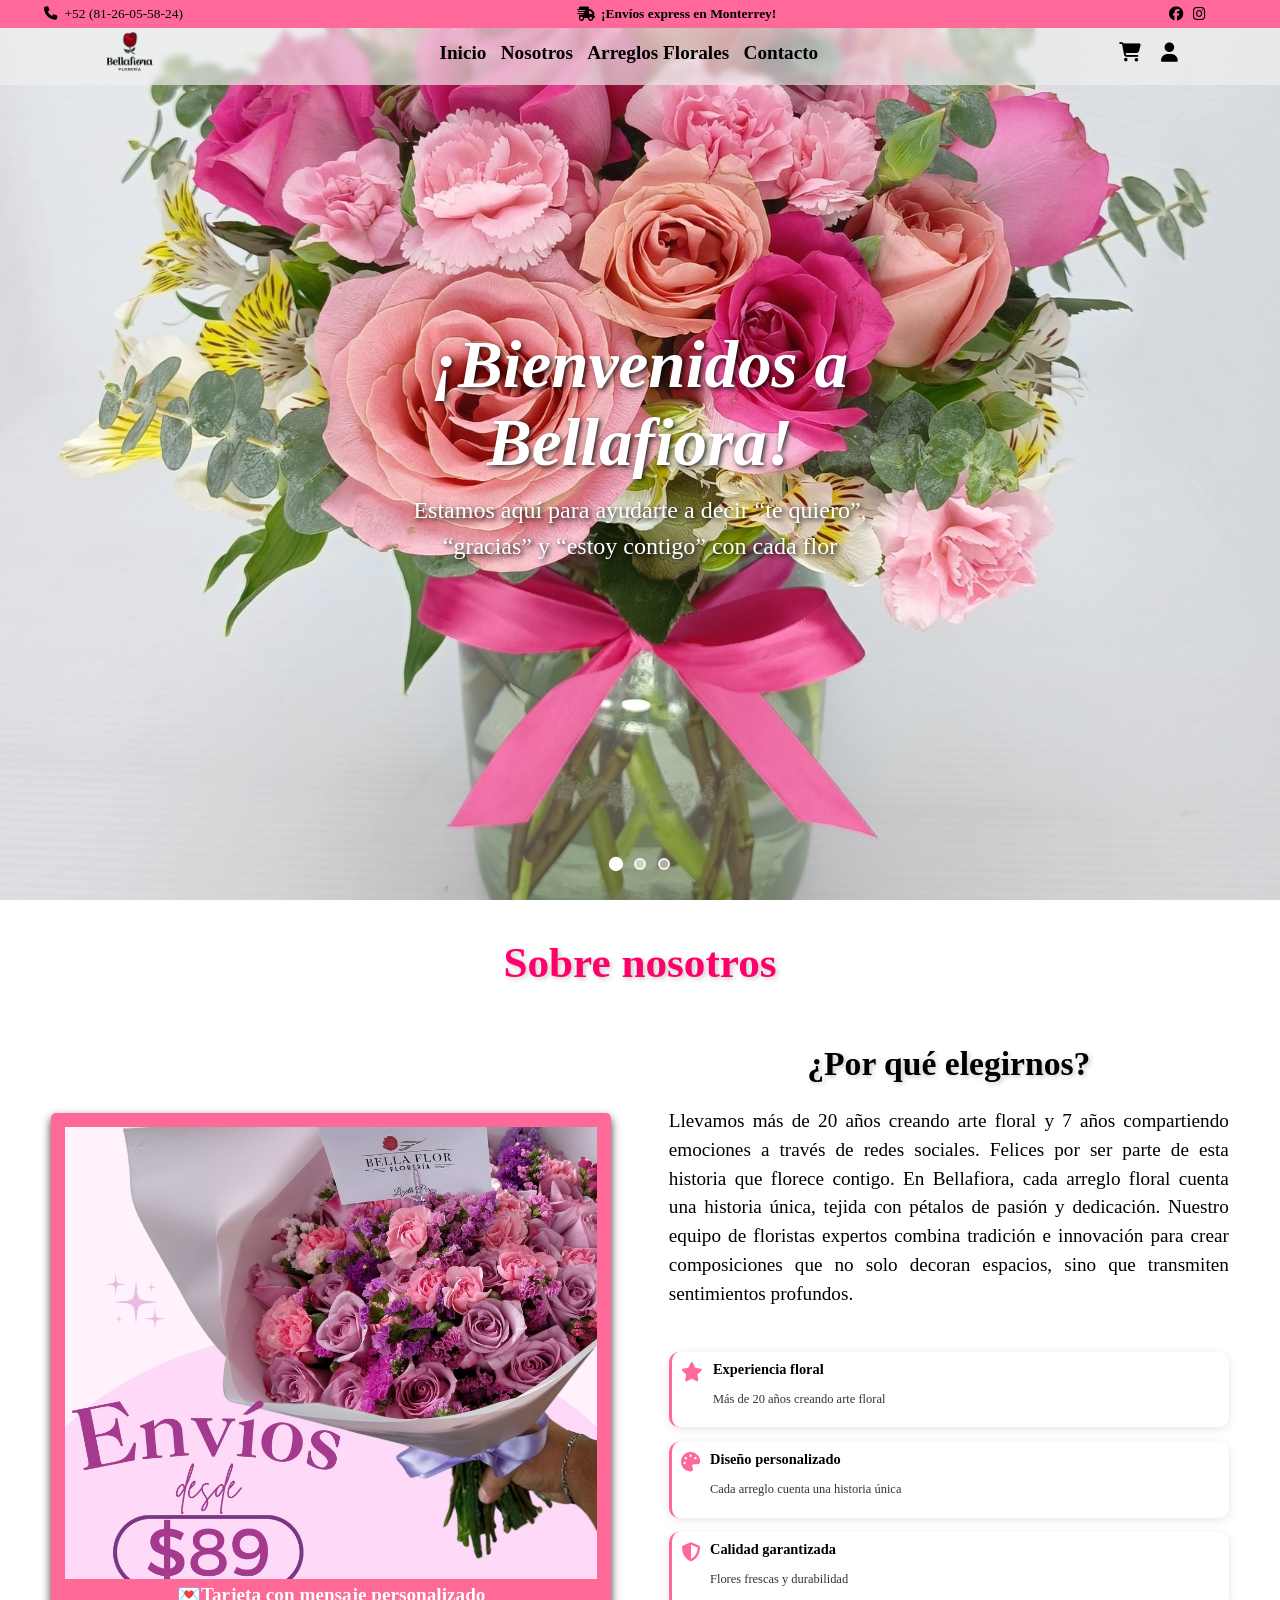
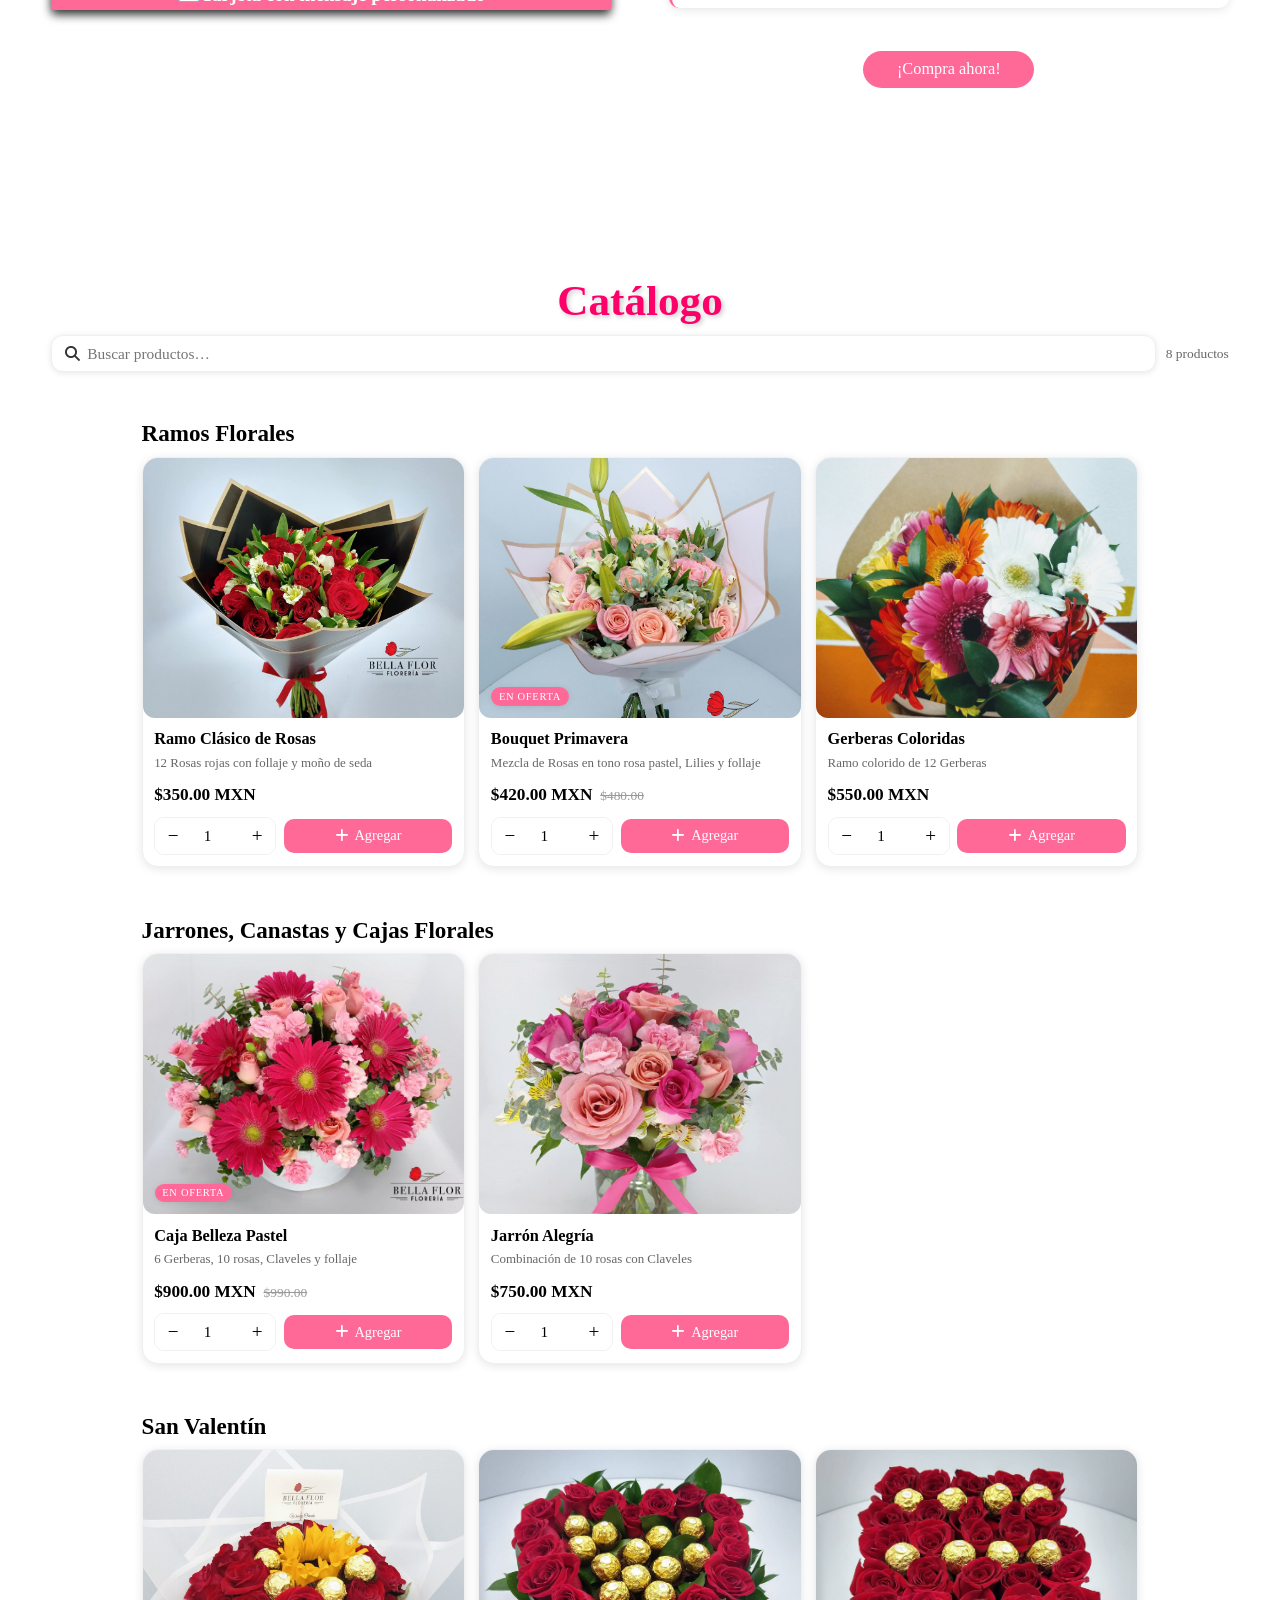
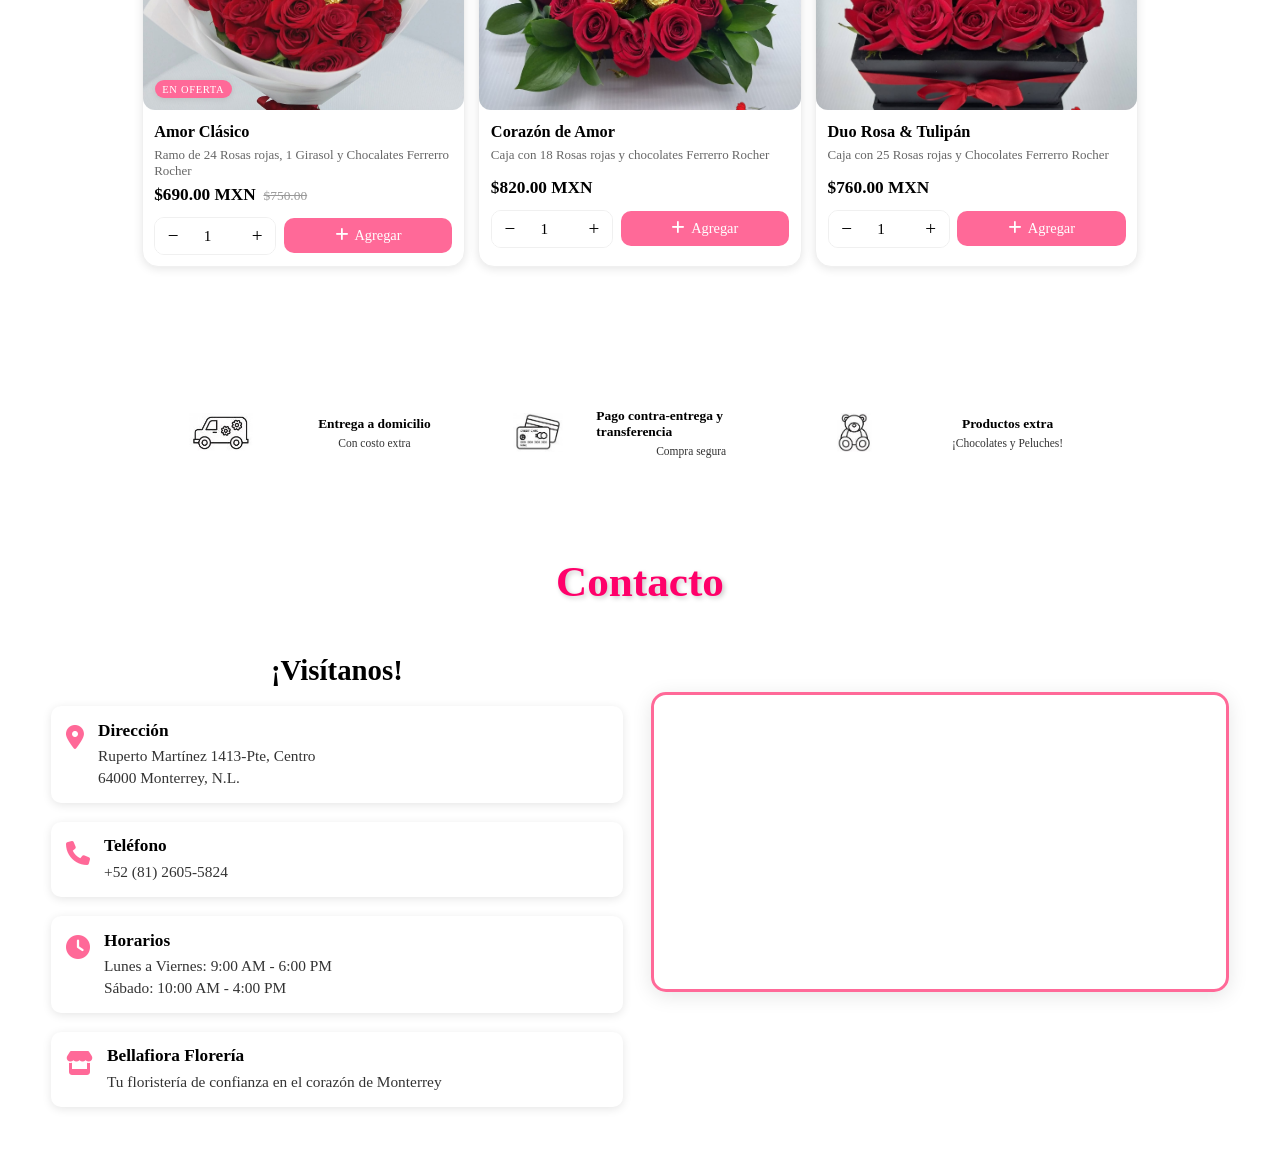
==== commit a104910f: "Login y Sign up con su respectivo js y css, y cambios en index y checkout para funcionamiento de cue" ====
--- a/index.html
+++ b/index.html
@@ -12,7 +12,60 @@
   <!-- JS combinados -->
   <script src="JS/inicio.js" defer></script>
   <script src="JS/catalogo.js" defer></script>
+  <script src="JS/auth.js" defer></script>
+  <link rel="stylesheet" href="CSS/auth.css">
+
 </head>
+<!-- MODAL LOGIN / REGISTRO -->
+<div class="auth-modal hidden" id="authModal">
+  <div class="auth-modal-backdrop"></div>
+
+  <div class="auth-modal-dialog">
+    <button class="auth-close" id="authCloseBtn" type="button">
+      <i class="fas fa-times"></i>
+    </button>
+
+    <h2 class="auth-title">Mi cuenta</h2>
+
+    <div class="auth-tabs">
+      <button class="auth-tab auth-tab-active" data-auth-tab="login">Iniciar sesión</button>
+      <button class="auth-tab" data-auth-tab="signup">Crear cuenta</button>
+    </div>
+
+    <!-- LOGIN -->
+    <form id="loginForm" class="auth-form auth-form-active">
+      <div class="auth-group">
+        <label for="loginEmail">Correo electrónico</label>
+        <input type="email" id="loginEmail" placeholder="ejemplo@correo.com" required>
+      </div>
+      <div class="auth-group">
+        <label for="loginPassword">Contraseña</label>
+        <input type="password" id="loginPassword" placeholder="Tu contraseña" required>
+      </div>
+      <p class="auth-msg" id="loginMsg"></p>
+      <button type="submit" class="auth-btn-primary">Entrar</button>
+    </form>
+
+    <!-- SIGN UP -->
+    <form id="signupForm" class="auth-form">
+      <div class="auth-group">
+        <label for="signupName">Nombre completo</label>
+        <input type="text" id="signupName" placeholder="Ej: María García López" required>
+      </div>
+      <div class="auth-group">
+        <label for="signupEmail">Correo electrónico</label>
+        <input type="email" id="signupEmail" placeholder="ejemplo@correo.com" required>
+      </div>
+      <div class="auth-group">
+        <label for="signupPassword">Contraseña</label>
+        <input type="password" id="signupPassword" placeholder="Mínimo 6 caracteres" required>
+      </div>
+      <p class="auth-msg" id="signupMsg"></p>
+      <button type="submit" class="auth-btn-primary">Crear cuenta</button>
+    </form>
+  </div>
+</div>
+
 <body class="inicio">
 <body>
   <!-- BANNER SUPERIOR -->
@@ -52,10 +105,17 @@
       <a href="#Contacto">Contacto</a>
     </nav>
 
-    <div class="icons">
-      <a href="carrito.html" class="fas fa-shopping-cart" aria-label="Carrito"></a>
-      <a href="#" class="fas fa-user" aria-label="Cuenta"></a>
-    </div>
+ <div class="icons">
+  <a href="carrito.html" class="fas fa-shopping-cart" aria-label="Carrito"></a>
+  <a href="#" class="fas fa-user" aria-label="Cuenta" id="headerUserBtn"></a>
+  <span id="headerUserLabel" style="display:none; font-size:1.4rem; margin-left:0.5rem;"></span>
+  <button id="logoutBtn" style="display:none; font-size:1.2rem; margin-left:0.5rem; background:none; border:none; cursor:pointer;">
+    Cerrar sesión
+  </button>
+</div>
+
+
+
   </header>
 
   <!-- INICIO SECTION -->
--- a/CSS/auth.css
+++ b/CSS/auth.css
@@ -0,0 +1,146 @@
+/* ========== MODAL LOGIN / REGISTRO ========== */
+
+.auth-modal {
+  position: fixed;
+  inset: 0;
+  display: flex;
+  justify-content: center;
+  align-items: center;
+  z-index: 2000;
+}
+
+.auth-modal.hidden {
+  display: none;
+}
+
+.auth-modal-backdrop {
+  position: absolute;
+  inset: 0;
+  background: rgba(0, 0, 0, 0.5);
+}
+
+.auth-modal-dialog {
+  position: relative;
+  z-index: 1;
+  background: var(--blanco);
+  border-radius: 1rem;
+  box-shadow: 0 10px 30px var(--sombra-suave);
+  padding: 2.5rem 3rem 3rem;
+  width: 100%;
+  max-width: 380px;
+}
+
+.auth-close {
+  position: absolute;
+  top: 0.8rem;
+  right: 0.8rem;
+  border: none;
+  background: transparent;
+  font-size: 1.8rem;
+  cursor: pointer;
+  color: var(--gris-oscuro);
+}
+
+.auth-title {
+  text-align: center;
+  font-size: 2.4rem;
+  margin-bottom: 1.5rem;
+  color: var(--negro);
+}
+
+.auth-tabs {
+  display: flex;
+  gap: 0.5rem;
+  margin-bottom: 1.5rem;
+  background: var(--gris-claro);
+  padding: 0.3rem;
+  border-radius: 999px;
+}
+
+.auth-tab {
+  flex: 1;
+  border: none;
+  background: transparent;
+  padding: 0.7rem 0;
+  font-size: 1.4rem;
+  cursor: pointer;
+  border-radius: 999px;
+  color: var(--gris-oscuro);
+}
+
+.auth-tab-active {
+  background: var(--rosa);
+  color: var(--blanco);
+}
+
+.auth-form {
+  display: none;
+  display: none;
+}
+
+.auth-form-active {
+  display: block;
+}
+
+.auth-group {
+  display: flex;
+  flex-direction: column;
+  margin-bottom: 1rem;
+}
+
+.auth-group label {
+  font-size: 1.4rem;
+  margin-bottom: 0.3rem;
+  color: var(--gris-oscuro);
+}
+
+.auth-group input {
+  padding: 0.8rem 1rem;
+  border-radius: 0.6rem;
+  border: 1px solid var(--gris-claro);
+  font-size: 1.4rem;
+}
+
+.auth-group input:focus {
+  border-color: var(--rosa);
+  box-shadow: 0 0 0 2px rgba(255, 105, 152, 0.2);
+}
+
+.auth-btn-primary {
+  width: 100%;
+  margin-top: 0.5rem;
+  padding: 0.9rem 1rem;
+  border-radius: 999px;
+  border: none;
+  background: var(--rosa);
+  color: var(--blanco);
+  font-size: 1.6rem;
+  cursor: pointer;
+  font-weight: bold;
+}
+
+.auth-btn-primary:hover {
+  background: var(--rosafuerte);
+}
+
+.auth-msg {
+  min-height: 1.6rem;
+  font-size: 1.3rem;
+  margin-bottom: 0.5rem;
+}
+
+.auth-msg.error {
+  color: #e74c3c;
+}
+
+.auth-msg.success {
+  color: #27ae60;
+}
+
+/* Responsive modal */
+@media (max-width: 480px) {
+  .auth-modal-dialog {
+    margin: 0 1.5rem;
+    padding: 2rem;
+  }
+}
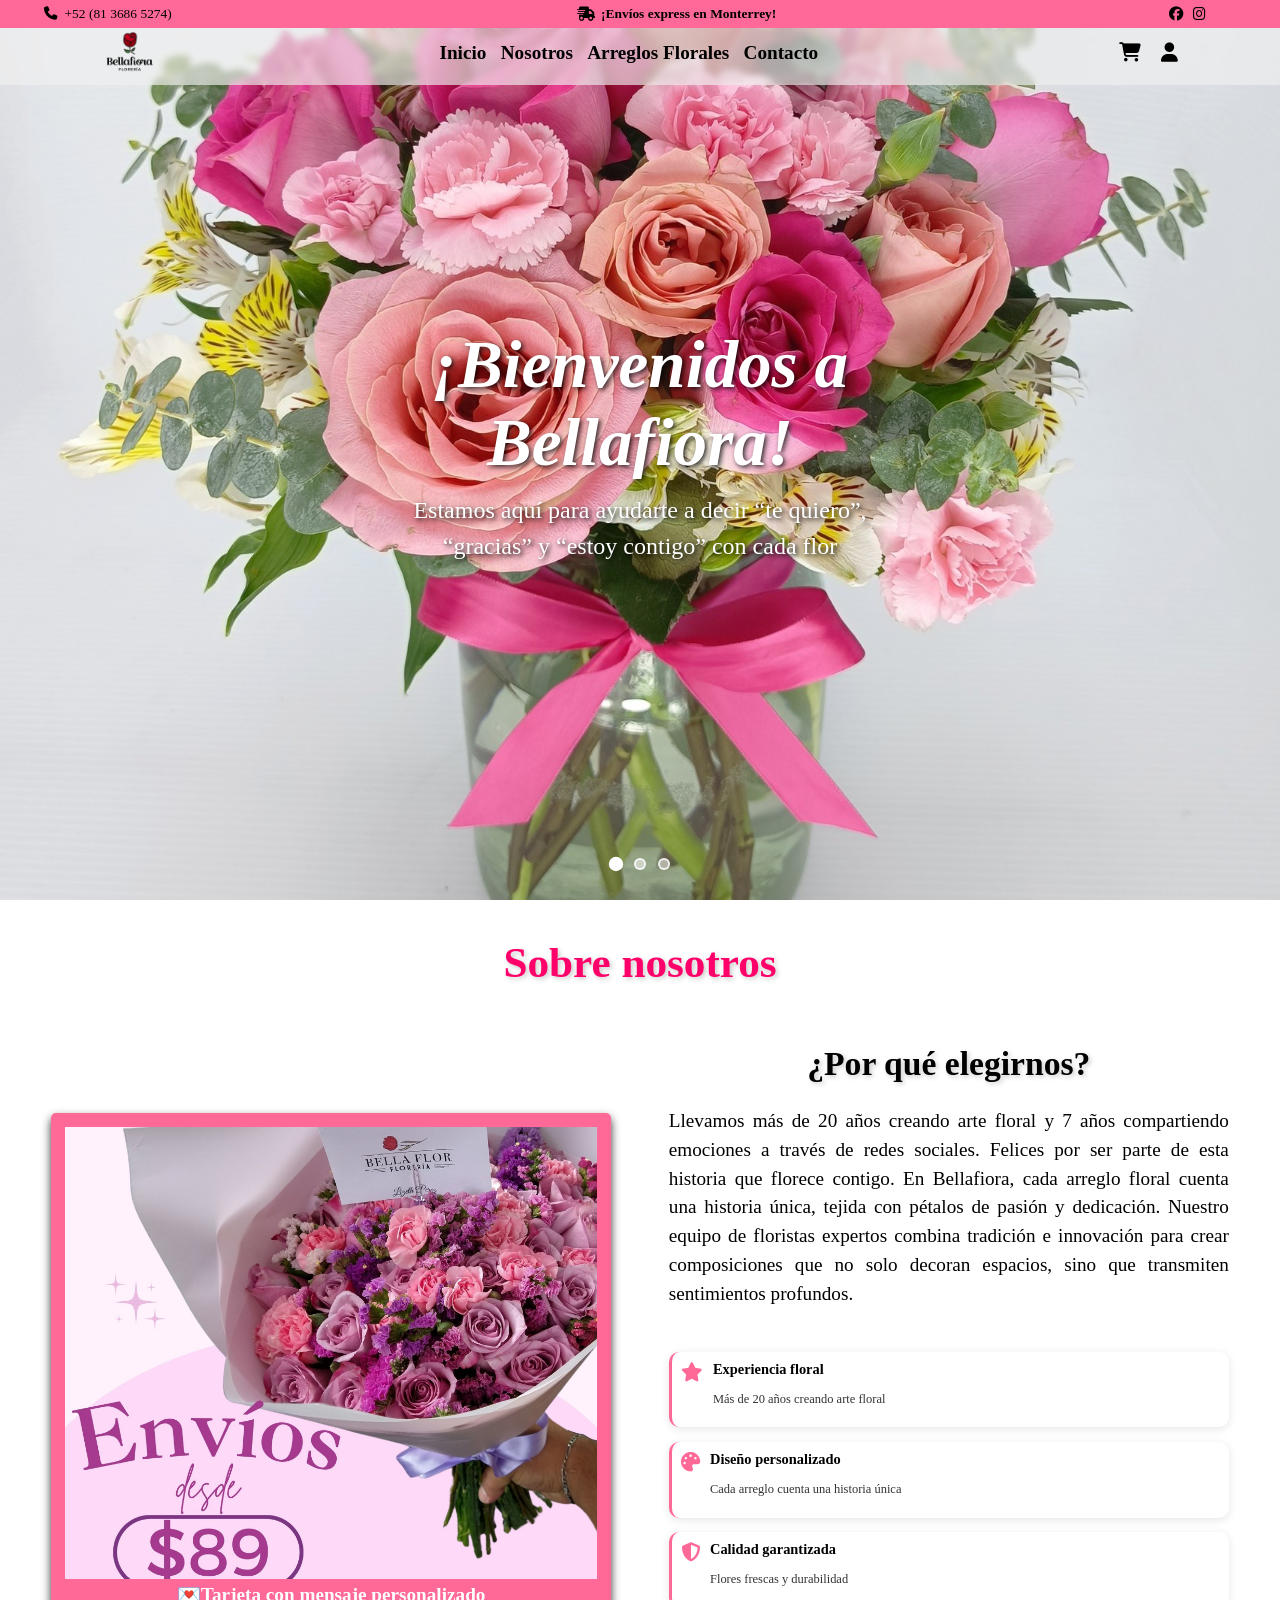
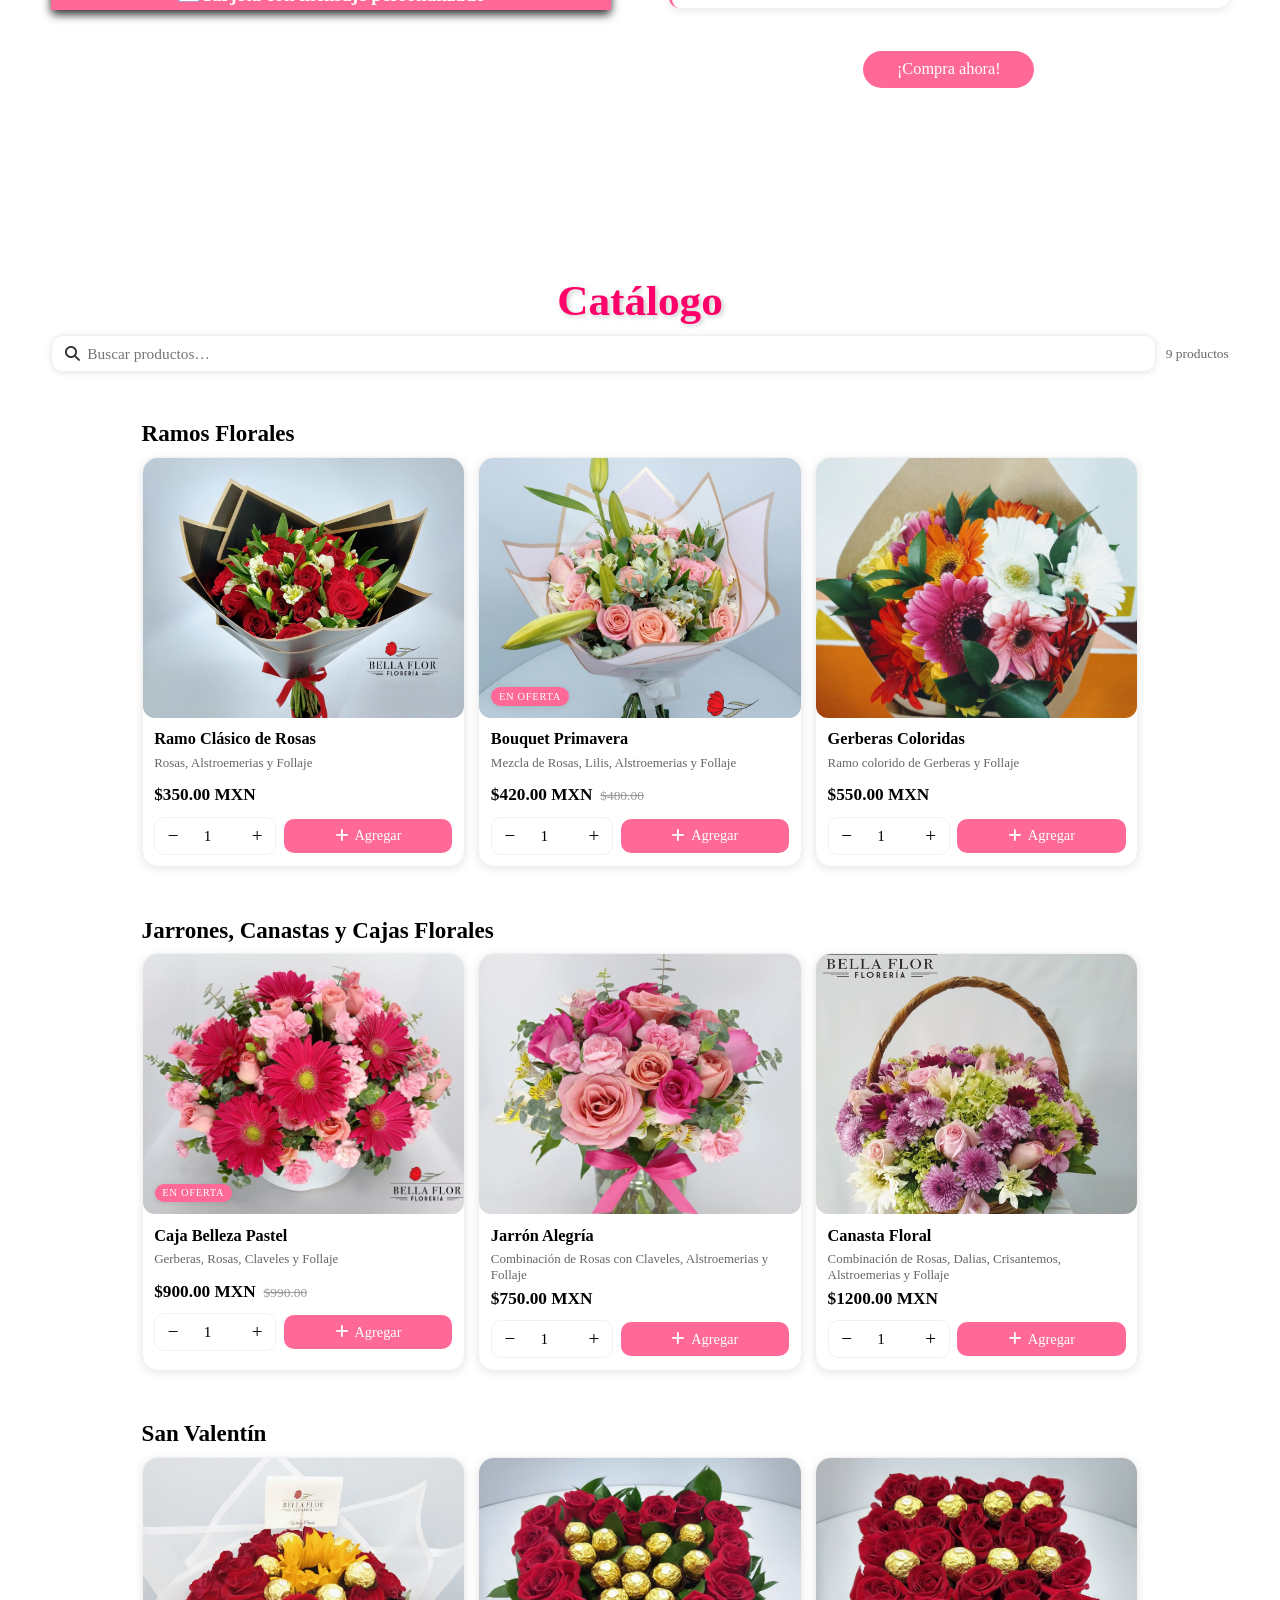
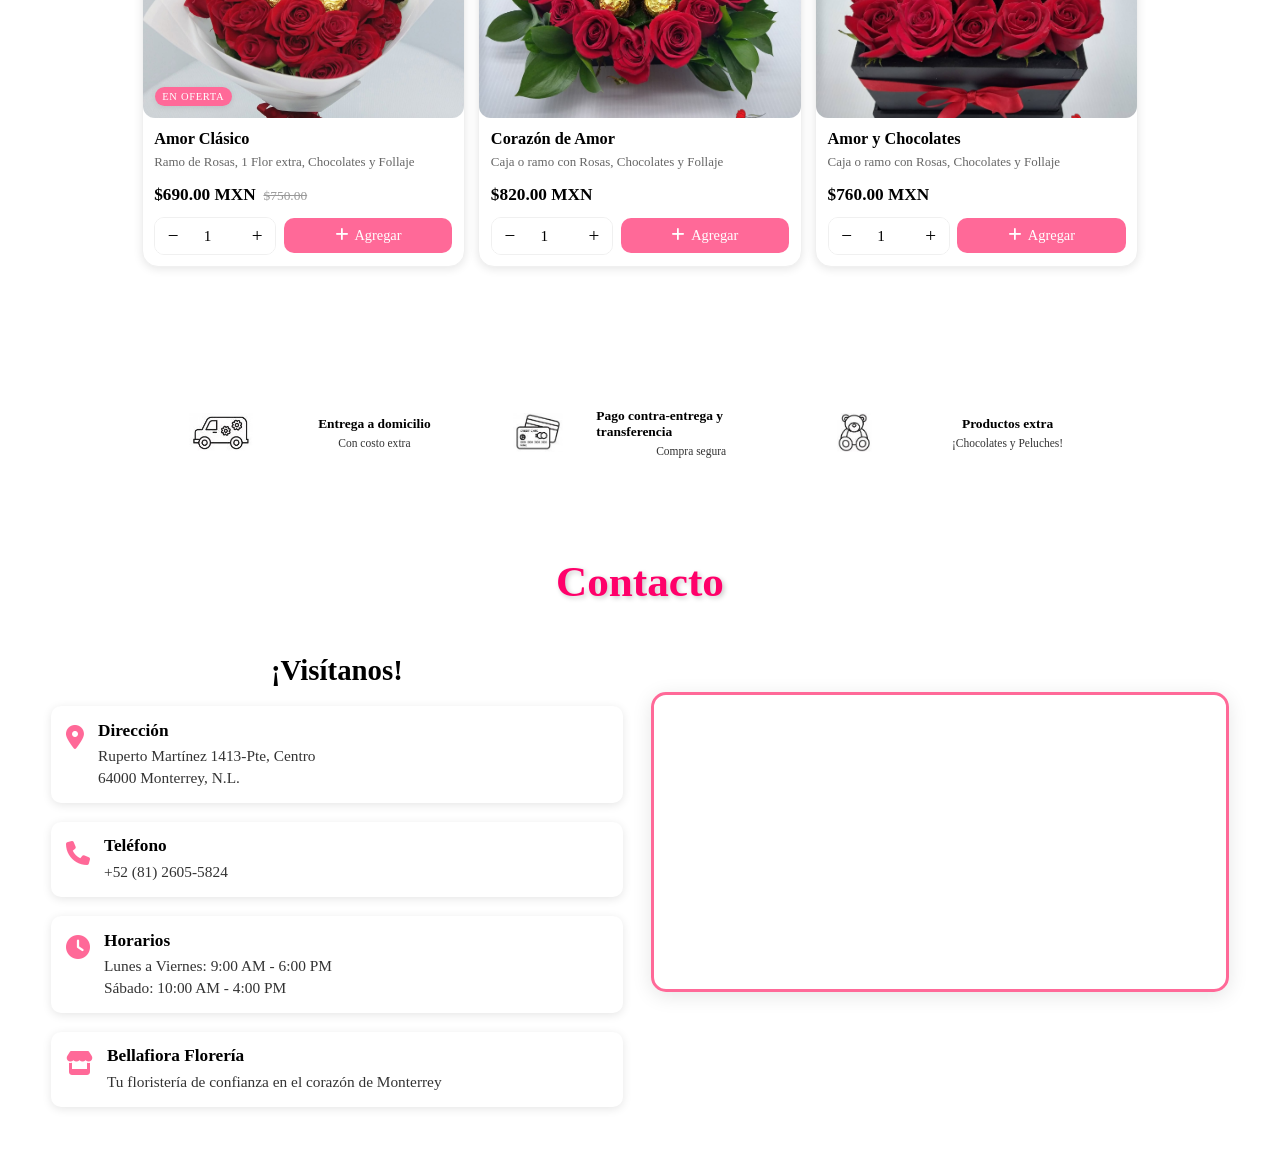
==== commit 92e0c0db: "Cambios en la personalización, acceder a redes sociales desde el banner y contador de productos de c" ====
--- a/index.html
+++ b/index.html
@@ -12,6 +12,7 @@
   <!-- JS combinados -->
   <script src="JS/inicio.js" defer></script>
   <script src="JS/catalogo.js" defer></script>
+  <script src="JS/carrito.js" defer></script>
   <script src="JS/auth.js" defer></script>
   <link rel="stylesheet" href="CSS/auth.css">
 
@@ -72,12 +73,12 @@
   <div class="banner">
     <div class="banner-content">
       <div class="content-info">
-        <p><i class="fa-solid fa-phone"></i> +52 (81-26-05-58-24)</p>
+        <p><i class="fa-solid fa-phone"></i> +52 (81 3686 5274)</p>
       </div>
       <p class="envio-express"><i class="fas fa-shipping-fast"></i> ¡Envíos express en Monterrey!</p>
       <div class="social-links">
-        <a href="#" class="btn-social-link"><i class="fa-brands fa-facebook"></i></a>
-        <a href="#" class="btn-social-link"><i class="fa-brands fa-instagram"></i></a>
+        <a href="https://www.facebook.com/share/1H35dWxqw6/" class="btn-social-link"><i class="fa-brands fa-facebook"></i></a>
+        <a href="https://www.instagram.com/bellafioramty?igsh=MW5zd25jbzZoNHFjeA==" class="btn-social-link"><i class="fa-brands fa-instagram"></i></a>
       </div>
     </div>
   </div>
@@ -106,7 +107,9 @@
     </nav>
 
  <div class="icons">
-  <a href="carrito.html" class="fas fa-shopping-cart" aria-label="Carrito"></a>
+  <a id="cart-icon" href="carrito.html" class="fas fa-shopping-cart" aria-label="Carrito">
+    <span id="cartBadge"></span>
+  </a>
   <a href="#" class="fas fa-user" aria-label="Cuenta" id="headerUserBtn"></a>
   <span id="headerUserLabel" style="display:none; font-size:1.4rem; margin-left:0.5rem;"></span>
   <button id="logoutBtn" style="display:none; font-size:1.2rem; margin-left:0.5rem; background:none; border:none; cursor:pointer;">
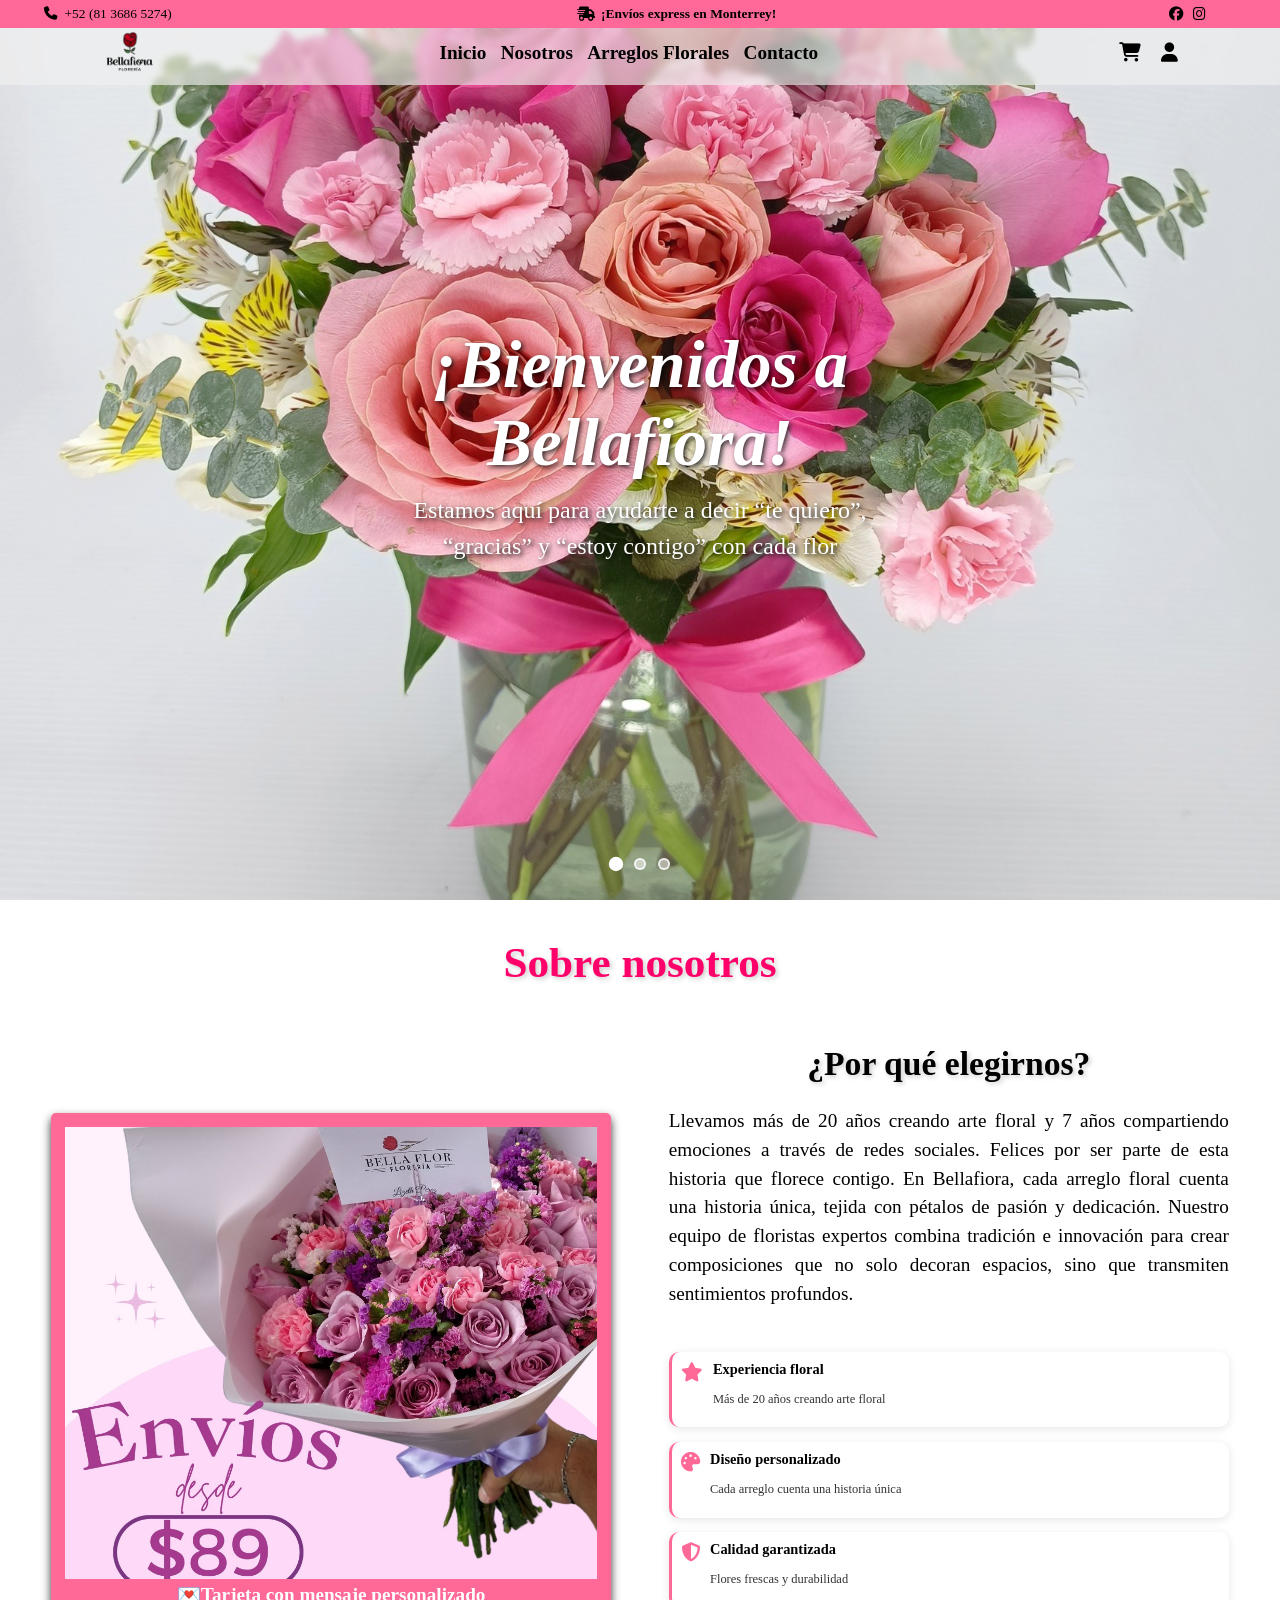
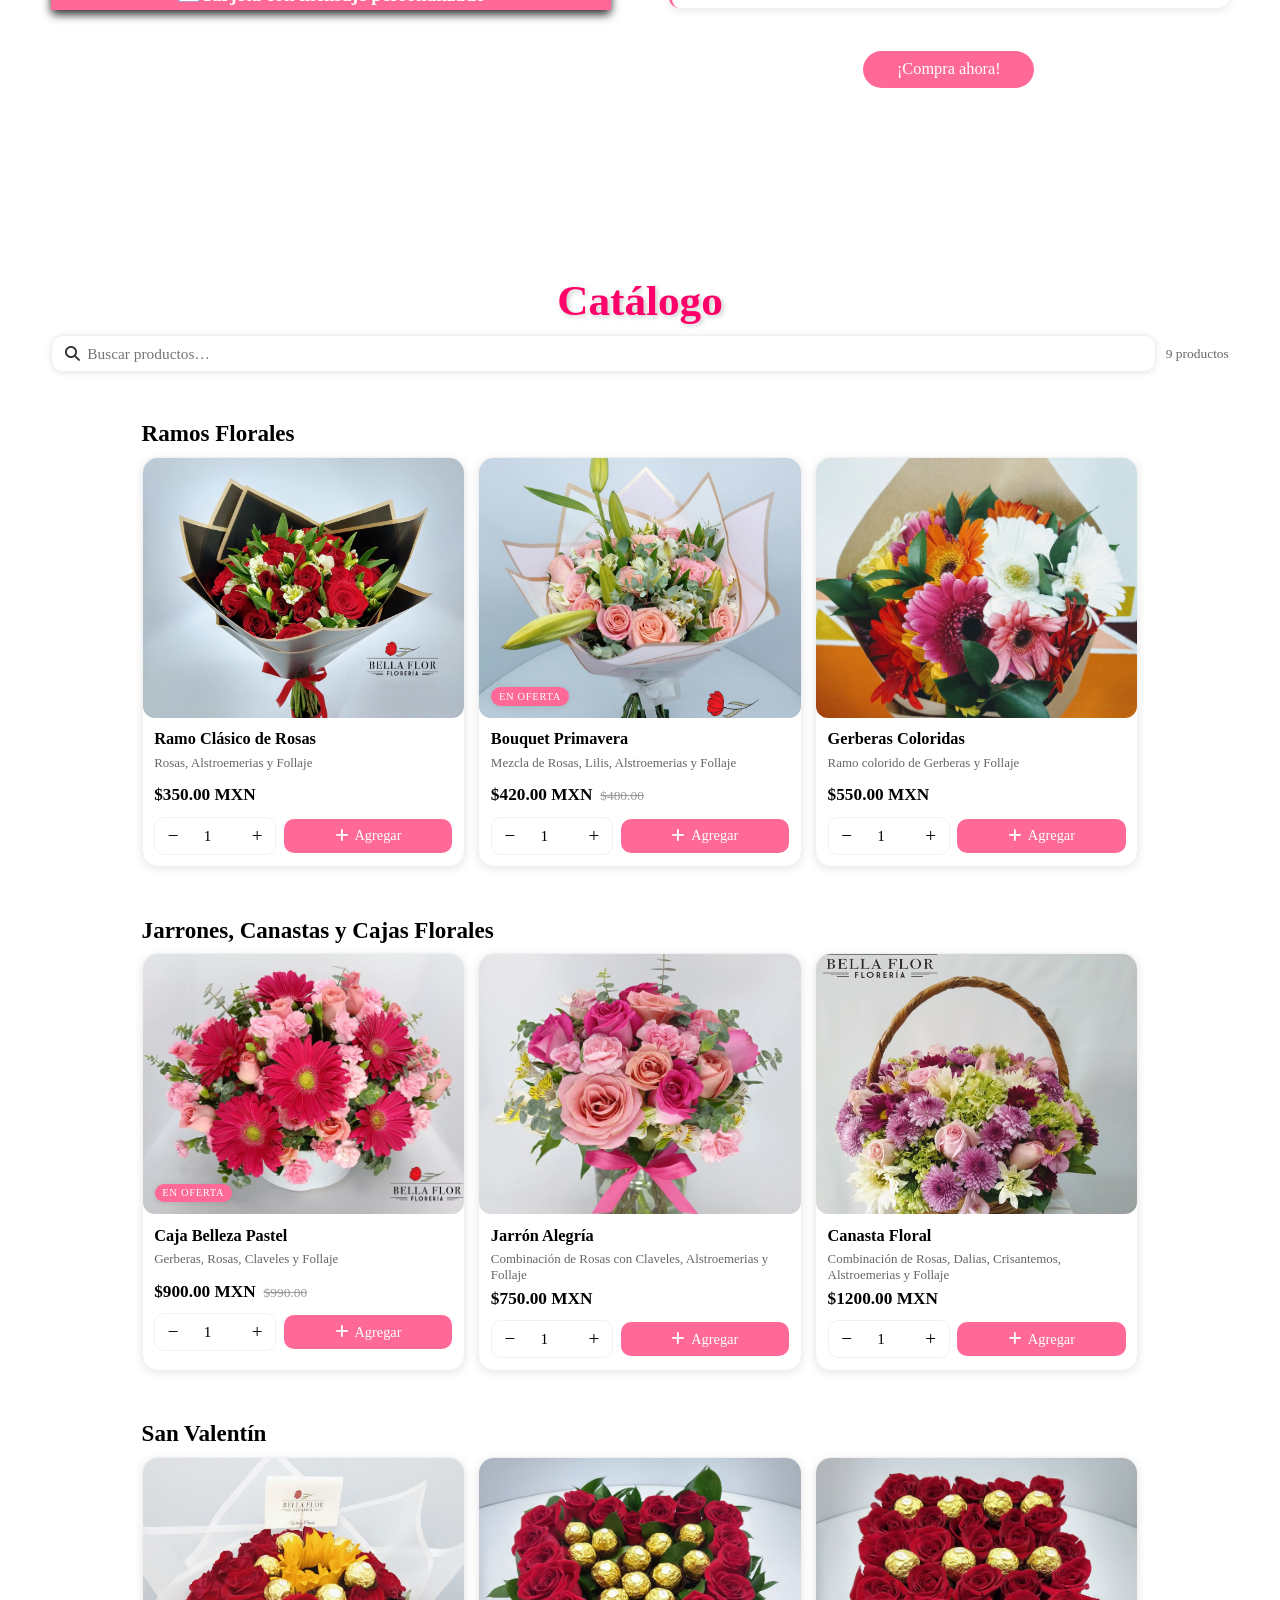
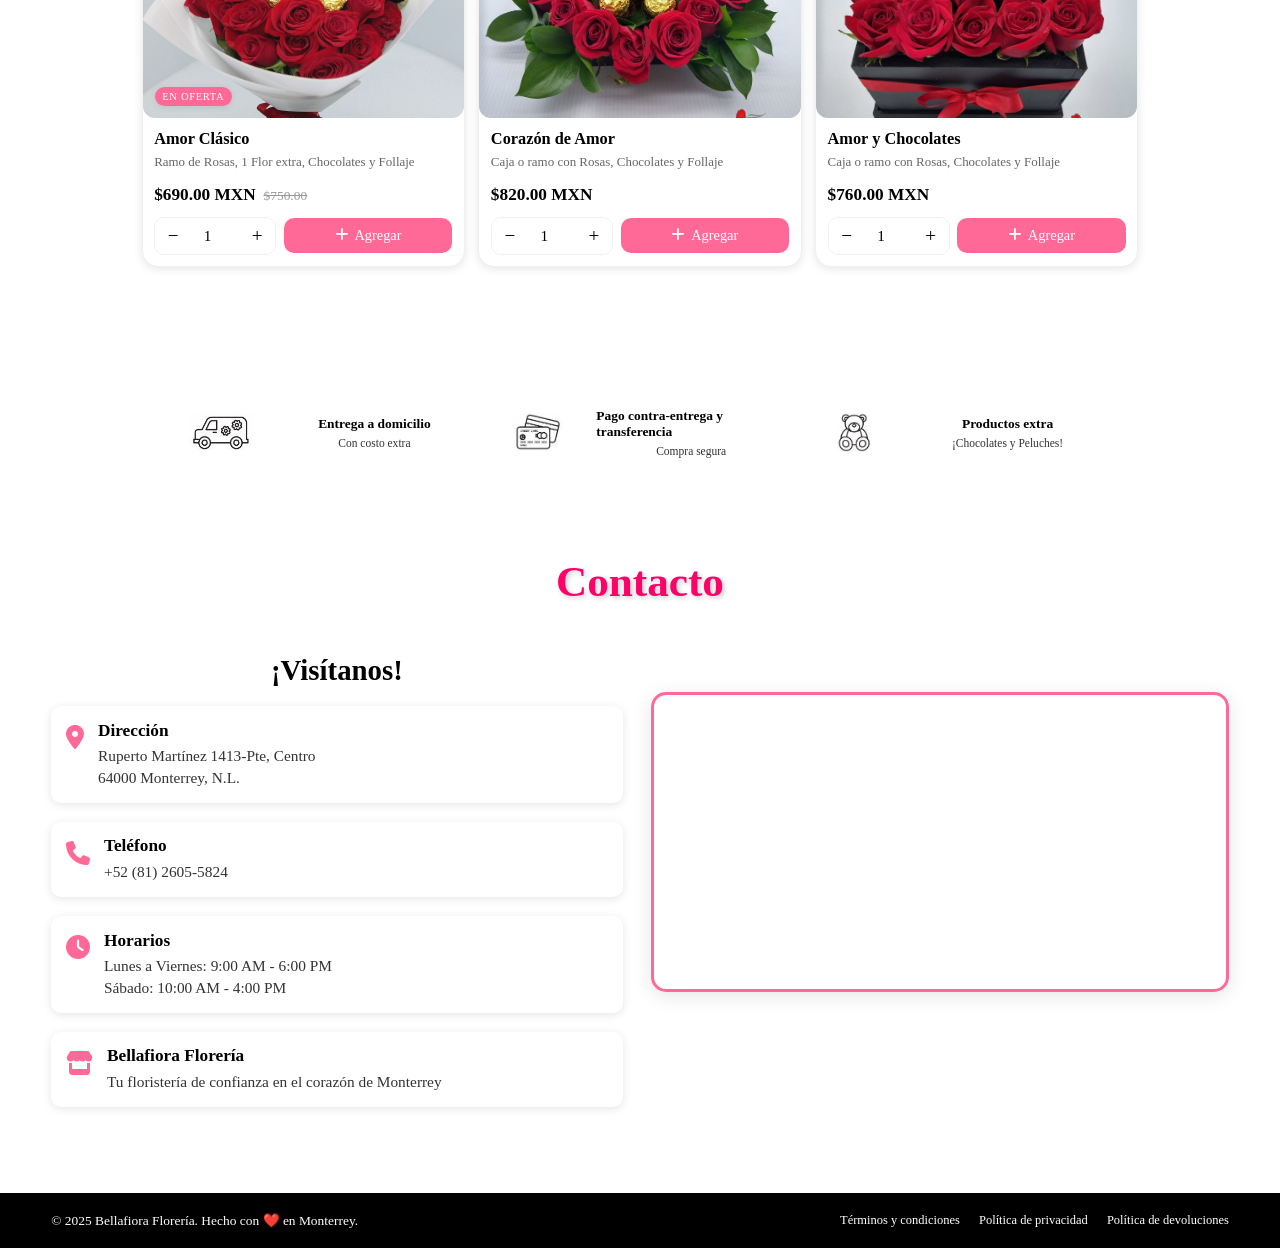
==== commit 2150d2b2: "Se agrego pie de página" ====
--- a/index.html
+++ b/index.html
@@ -306,5 +306,17 @@
     </div>
   </section>
 
+<!-- FOOTER -->
+  <footer class="checkout-footer">
+    <div class="footer-content">
+      <p>© 2025 Bellafiora Florería. Hecho con ❤️ en Monterrey.</p>
+      <div class="footer-links">
+        <a href="#">Términos y condiciones</a>
+        <a href="#">Política de privacidad</a>
+        <a href="#">Política de devoluciones</a>
+      </div>
+    </div>
+  </footer>
+
 </body>
 </html>
--- a/CSS/inicio.css
+++ b/CSS/inicio.css
@@ -591,6 +591,78 @@
   color: var(--blanco);
 }
 
+
+/* ==========================================
+   FOOTER DEL CHECKOUT
+   ========================================== */
+.checkout-footer {
+  background: var(--negro);
+  color: white;
+  padding: 2rem 4%;
+  margin-top: 4rem;
+}
+
+.footer-content {
+  max-width: 1400px;
+  margin: 0 auto;
+  display: flex;
+  justify-content: space-between;
+  align-items: center;
+  flex-wrap: wrap;
+  gap: 1.5rem;
+}
+
+.footer-content p {
+  font-size: 1.4rem;
+}
+
+.footer-links {
+  display: flex;
+  gap: 2rem;
+}
+
+.footer-links a {
+  color: white;
+  font-size: 1.3rem;
+  text-decoration: none;
+  transition: color 0.3s ease;
+}
+
+.footer-links a:hover {
+  color: var(--rosa);
+}
+
+/* ==========================================
+   TÉRMINOS Y CONDICIONES
+   ========================================== */
+.terms-checkbox {
+  padding: 1.5rem;
+  background: var(--gris-claro);
+  border-radius: 8px;
+  margin-top: 1rem;
+}
+
+.terms-checkbox label {
+  display: flex;
+  align-items: flex-start;
+  gap: 1rem;
+  cursor: pointer;
+  font-size: 1.4rem;
+  line-height: 1.6;
+}
+
+.terms-checkbox input[type="checkbox"] {
+  margin-top: 0.3rem;
+  width: 18px;
+  height: 18px;
+  cursor: pointer;
+}
+
+.terms-checkbox a {
+  color: var(--rosa);
+  text-decoration: underline;
+}
+
 /* ========== MEDIA QUERIES - RESPONSIVE ========== */
 @media (max-width: 1060px) {
   /* ========== HEADER & NAVEGACIÓN ========== */
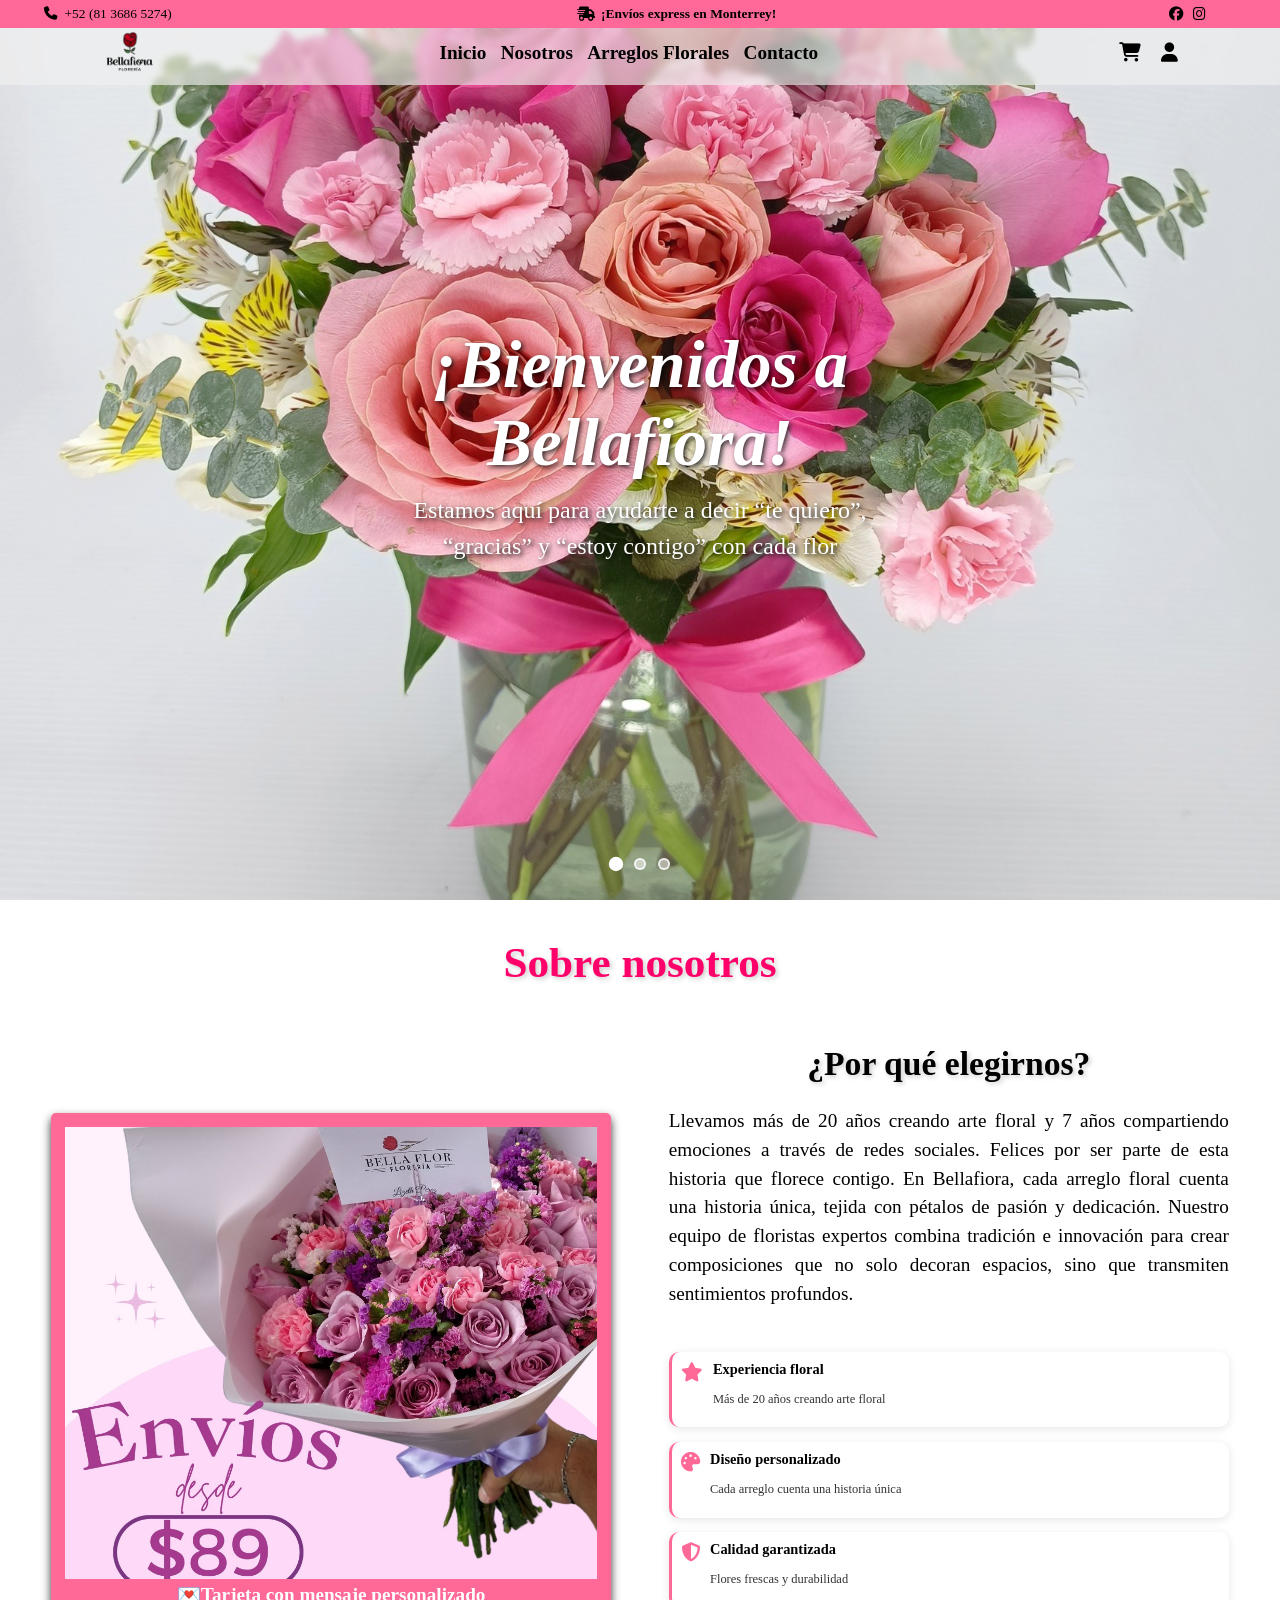
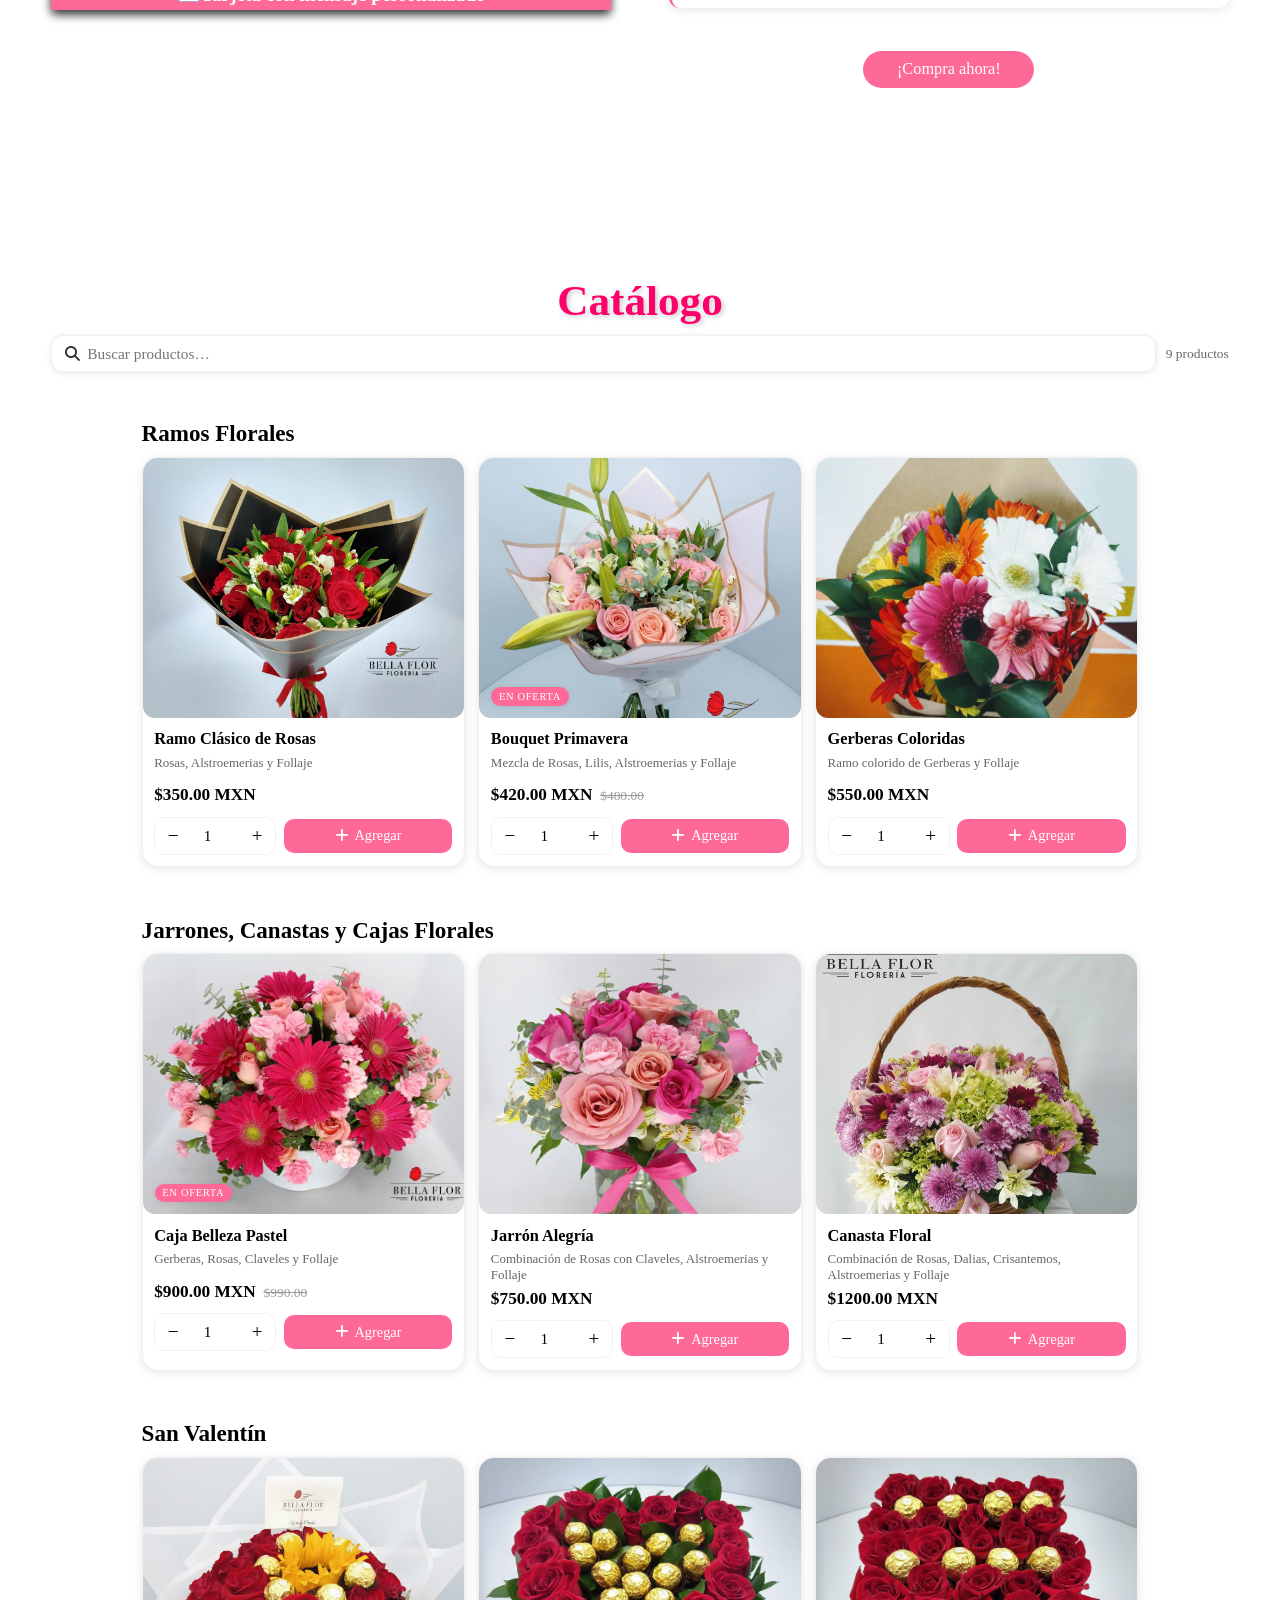
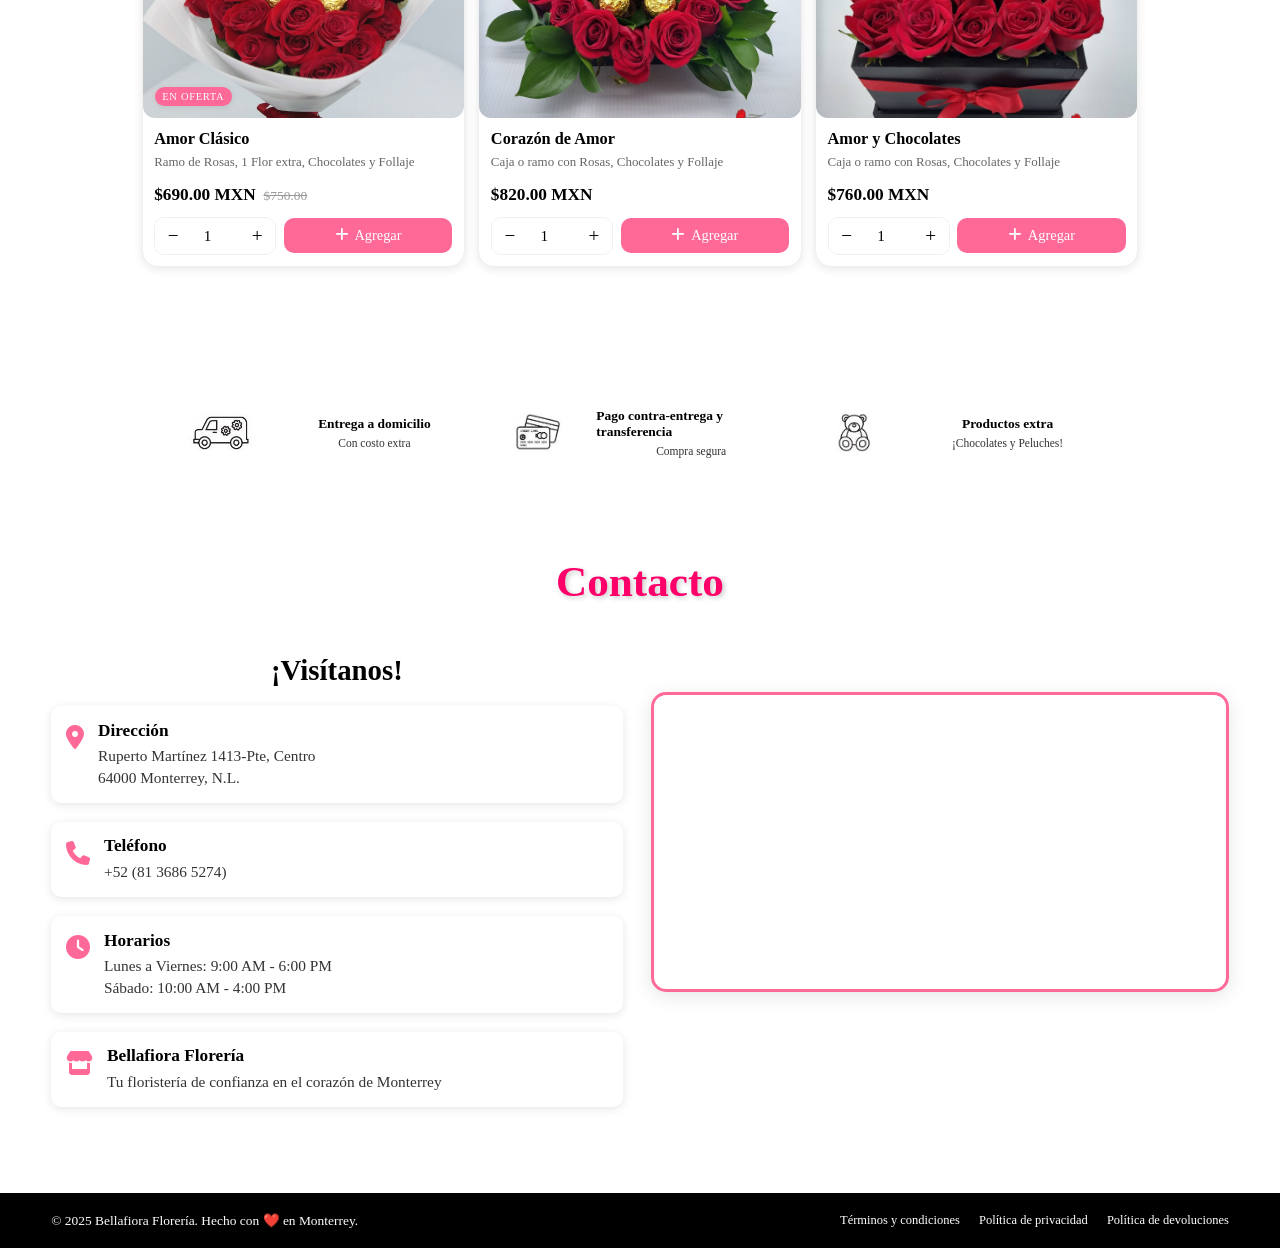
==== commit 2640ae8c: "Se modifico checkout" ====
--- a/index.html
+++ b/index.html
@@ -279,7 +279,7 @@
           <i class="fas fa-phone"></i>
           <div>
             <strong>Teléfono</strong>
-            <p>+52 (81) 2605-5824</p>
+            <p>+52 (81 3686 5274)</p>
           </div>
         </div>
         <div class="info-item">
